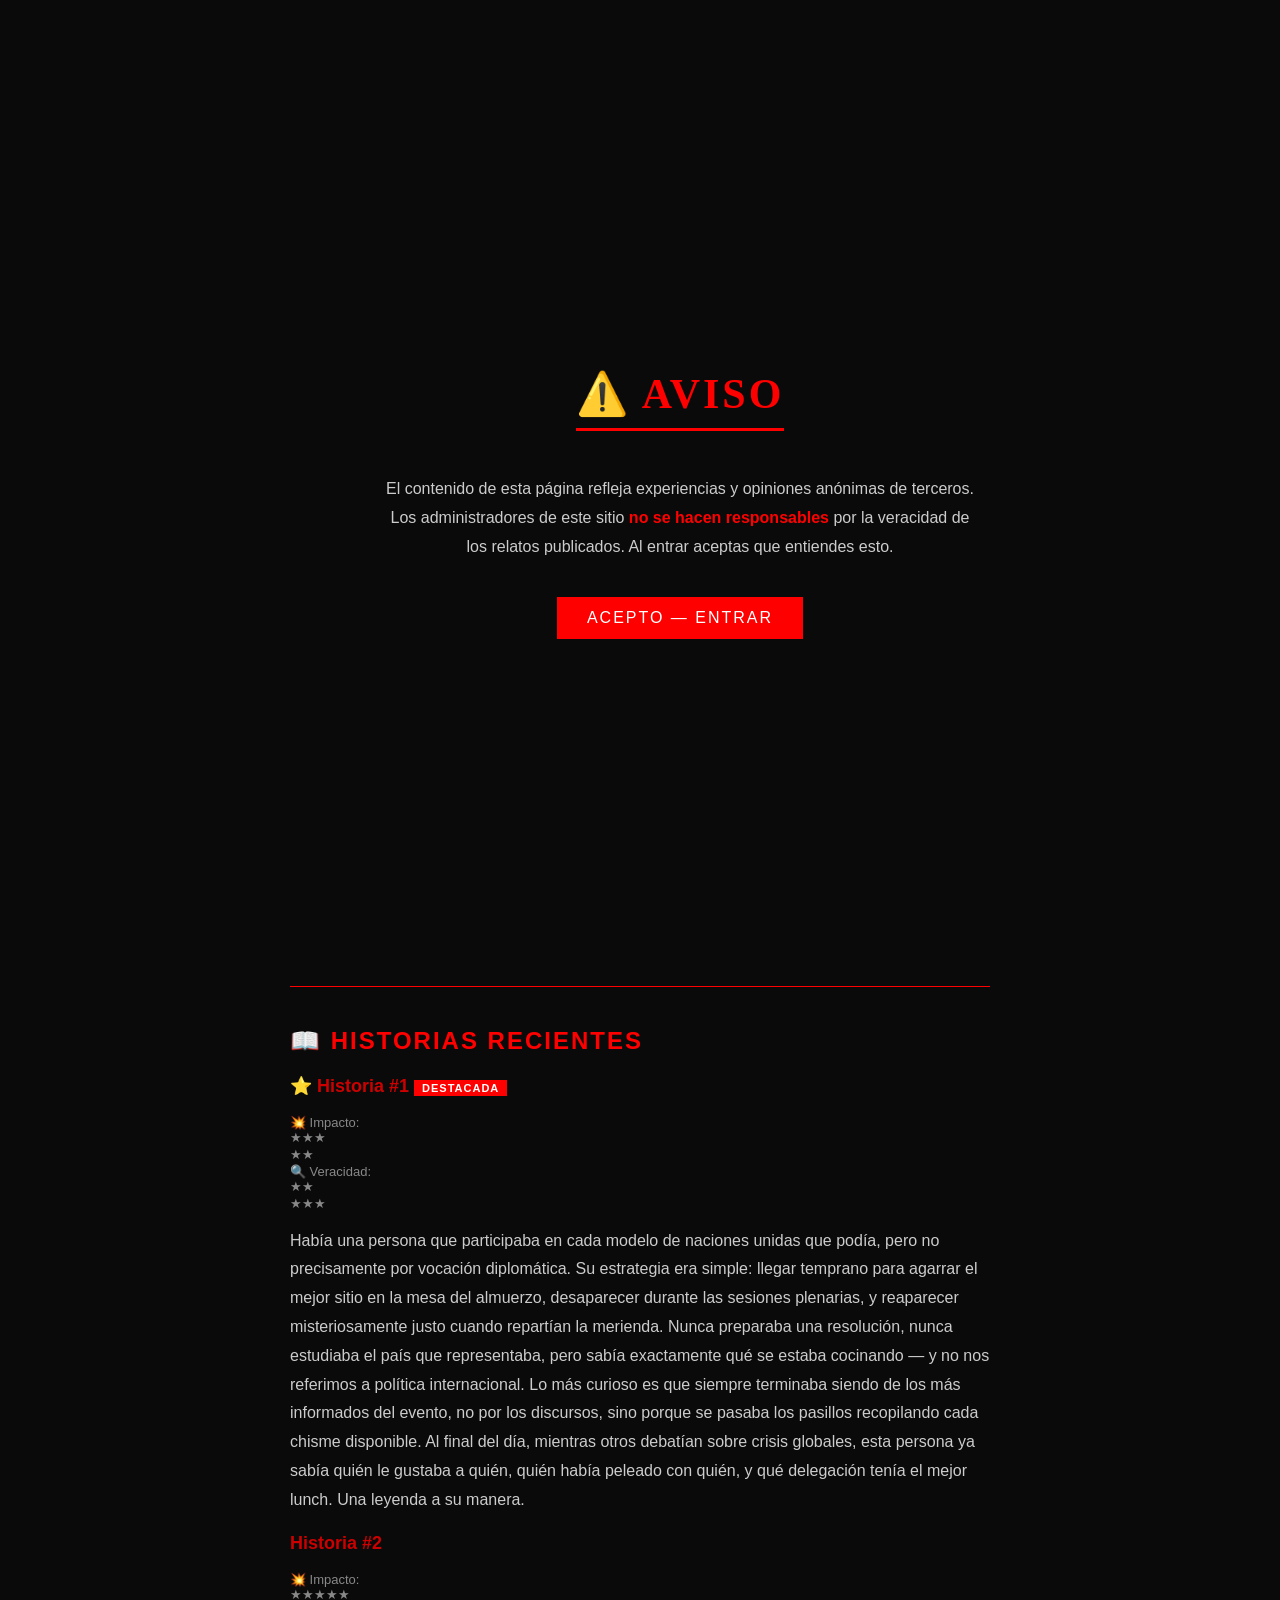
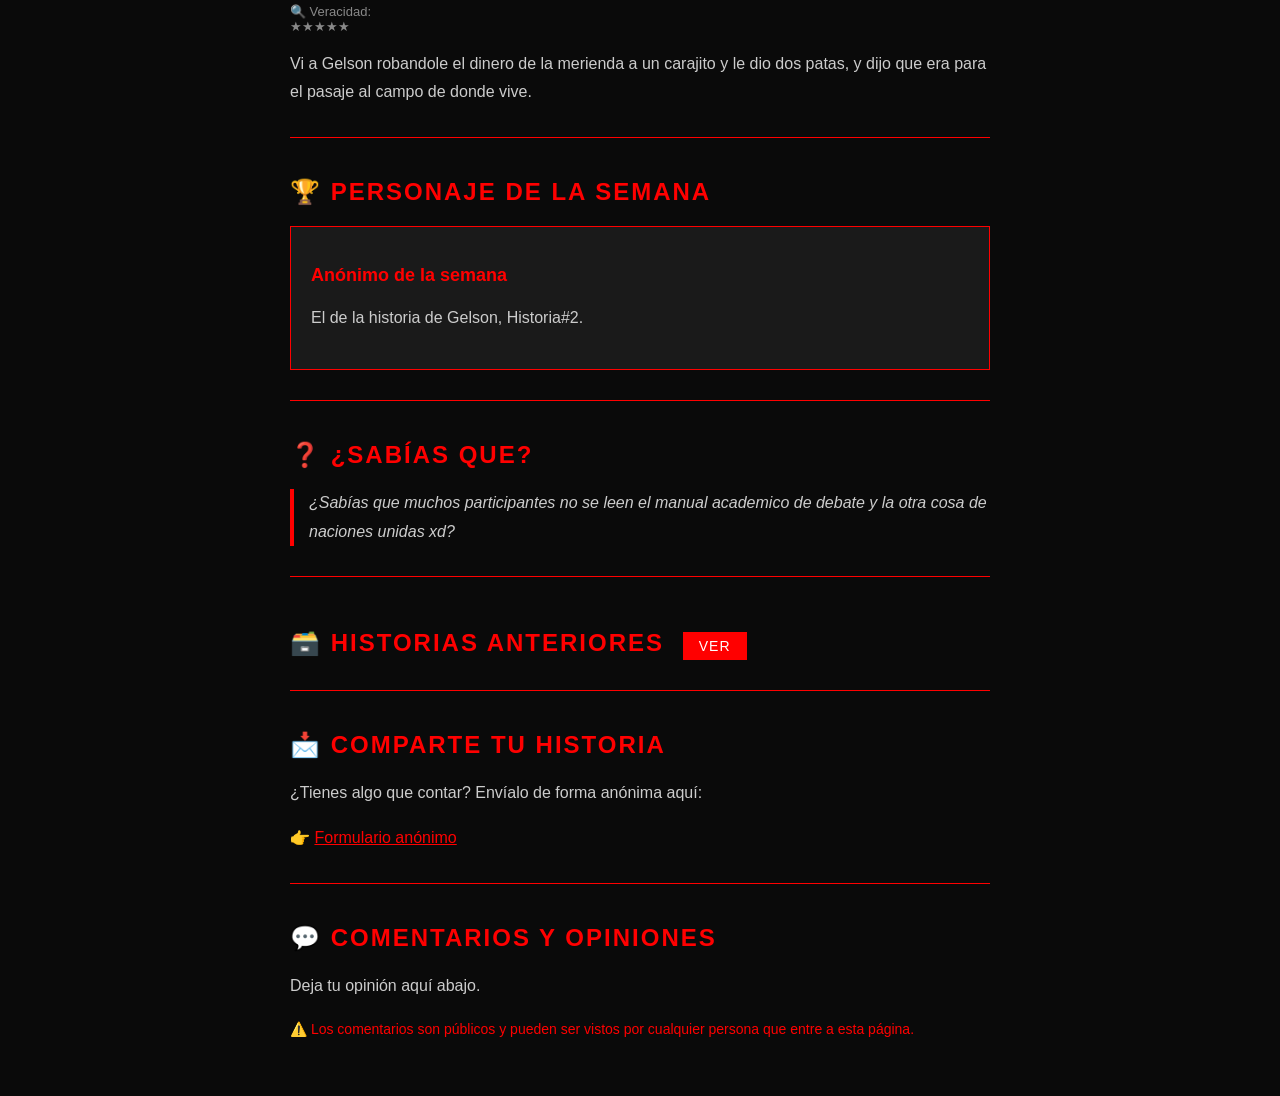
==== plerd.html @ d7a12eb3 "Update plerd.html" ====
<!DOCTYPE html>
<html lang="es">
  <head>
    <title>PLXXX - Lo que no se dice</title>
    <meta name="viewport" content="width=device-width, initial-scale=1.0">
    <link rel="stylesheet" href="estilos.css">
    <style>
      @keyframes fadeIn {
        from { opacity: 0; transform: translateY(-20px); }
        to { opacity: 1; transform: translateY(0); }
      }

      .animate { 
        opacity: 0;
        animation: fadeIn 1.5s ease forwards;
      }

      .estrellas {
        font-size: 13px;
        margin-top: 8px;
        margin-bottom: 4px;
      }
      .estrellas span {
        display: block;
        color: #888888;
        margin-bottom: 2px;
      }
      .llena { color: #ff0000; }
      .vacia { color: #333333; }

      @media (max-width: 600px) {
        body { padding: 20px 15px; }
        h1 { font-size: 28px; }
        h2 { font-size: 20px; }
        button { width: 100%; margin-bottom: 10px; }
        input { width: 100%; }
        textarea { width: 100%; }
      }
    </style>
  </head>
  <body>

    <img src="logo-plxxx.svg" alt="Logo PLXXX" style="width:150px; display:block; margin: 20px auto;">

    <!-- Pantalla de términos -->
    <div id="terminos" style="position:fixed; top:0; left:0; width:100%; height:100%; background:#0a0a0a; z-index:999; display:flex; flex-direction:column; align-items:center; justify-content:center; padding:40px;">
      <h1 style="color:#ff0000; font-family:Impact; letter-spacing:3px;">⚠️ AVISO</h1>
      <p style="color:#cccccc; max-width:600px; text-align:center; line-height:1.8;">
        El contenido de esta página refleja experiencias y opiniones anónimas de terceros. 
        Los administradores de este sitio <strong style="color:#ff0000;">no se hacen responsables</strong> 
        por la veracidad de los relatos publicados. Al entrar aceptas que entiendes esto.
      </p>
      <button onclick="entrar()" style="background:#ff0000; color:#ffffff; border:none; padding:12px 30px; font-size:16px; cursor:pointer; letter-spacing:2px; margin-top:20px;">
        ACEPTO — ENTRAR
      </button>
    </div>

    <!-- Banner nueva historia -->
    <div style="background:#ff0000; color:#ffffff; text-align:center; padding:10px; font-family:Impact; letter-spacing:3px; font-size:16px;">
      🔴 NUEVA HISTORIA DISPONIBLE
    </div>

    <div id="contenido-principal">
      <div class="animate" id="titulo-animado">
        <h1>PLXXX — Lo que no se dice</h1>
        <p>Un espacio donde se documentan situaciones inusuales ocurridas dentro de las actividades del PLXXX. Todos los relatos son anónimos.</p>
      </div>
    </div>

    <!-- Contador de historias -->
    <p style="color:#ff0000; font-size:14px; letter-spacing:1px;">📌 Total de historias publicadas: <strong id="contador"></strong></p>

    <!-- Botón de compartir -->
    <button onclick="compartir()" style="background:#ff0000; color:#ffffff; border:none; padding:10px 24px; font-size:14px; cursor:pointer; letter-spacing:2px; margin-bottom:10px;">
      🔗 COMPARTIR PÁGINA
    </button>

    <hr>

    <!-- Encuesta -->
    <h2>📊 Encuesta</h2>
    <p>¿Te gusta el chisme?</p>
    <button onclick="votar('si')" style="background:#ff0000; color:#ffffff; border:none; padding:10px 20px; cursor:pointer; margin-right:10px; letter-spacing:1px;">✅ SÍ</button>
    <button onclick="votar('no')" style="background:#333333; color:#ffffff; border:none; padding:10px 20px; cursor:pointer; letter-spacing:1px;">❌ NO</button>
    <p id="resultado-encuesta" style="color:#cccccc; margin-top:10px;"></p>

    <hr>

    <!-- Barra de búsqueda -->
    <h2>🔍 Buscar historias</h2>
    <input id="buscador" type="text" placeholder="Escribe una palabra..." onkeyup="buscar()" style="width:100%; padding:10px; font-size:15px; border:1px solid #ff0000; background:#1a1a1a; color:#ffffff; margin-bottom:20px;">

    <hr>

    <h2>📖 Historias recientes</h2>

    <div class="historia">
      <h3>⭐ Historia #1 <span style="background:#ff0000; color:#fff; font-size:11px; padding:2px 8px; letter-spacing:1px;">DESTACADA</span></h3>
      <div class="estrellas">
        <span>💥 Impacto: <span class="llena">★★★</span><span class="vacia">★★</span></span>
        <span>🔍 Veracidad: <span class="llena">★★</span><span class="vacia">★★★</span></span>
      </div>
      <p>Había una persona que participaba en cada modelo de naciones unidas que podía, pero no precisamente por vocación diplomática. Su estrategia era simple: llegar temprano para agarrar el mejor sitio en la mesa del almuerzo, desaparecer durante las sesiones plenarias, y reaparecer misteriosamente justo cuando repartían la merienda. Nunca preparaba una resolución, nunca estudiaba el país que representaba, pero sabía exactamente qué se estaba cocinando — y no nos referimos a política internacional. Lo más curioso es que siempre terminaba siendo de los más informados del evento, no por los discursos, sino porque se pasaba los pasillos recopilando cada chisme disponible. Al final del día, mientras otros debatían sobre crisis globales, esta persona ya sabía quién le gustaba a quién, quién había peleado con quién, y qué delegación tenía el mejor lunch. Una leyenda a su manera.</p>
    </div>

    <div class="historia">
      <h3>Historia #2</h3>
      <div class="estrellas">
        <span>💥 Impacto: <span class="llena">★★★★★</span></span>
        <span>🔍 Veracidad: <span class="llena">★★★★★</span></span>
      </div>
      <p>Vi a Gelson robandole el dinero de la merienda a un carajito y le dio dos patas, y dijo que era para el pasaje al campo de donde vive.</p>
    </div>

    <hr>

    <!-- Personaje de la semana -->
    <h2>🏆 Personaje de la semana</h2>
    <div style="border:1px solid #ff0000; padding:20px; background:#1a1a1a;">
      <h3 style="color:#ff0000;">Anónimo de la semana</h3>
      <p>El de la historia de Gelson, Historia#2.</p>
    </div>

    <hr>

    <!-- ¿Sabías que? -->
    <h2>❓ ¿Sabías que?</h2>
    <div style="border-left:4px solid #ff0000; padding-left:15px; margin-bottom:15px;">
      <p id="sabiasque" style="color:#cccccc; font-style:italic;"></p>
    </div>

    <hr>

    <h2>🗃️ Historias anteriores
      <button onclick="toggleHistorias()" style="background:#ff0000; color:#ffffff; border:none; padding:6px 16px; font-size:14px; cursor:pointer; letter-spacing:1px; margin-left:10px;">
        VER
      </button>
    </h2>

    <div id="historiasViejas" style="display:none;">
      <div class="historia">
        <h3>Historia #A1</h3>
        <p>Manden para que aparezcan aqui las viejas...</p>
      </div>
    </div>

    <hr>

    <h2>📩 Comparte tu historia</h2>
    <p>¿Tienes algo que contar? Envíalo de forma anónima aquí:</p>
    <p>👉 <a href="https://docs.google.com/forms/d/e/1FAIpQLScJXa2MnkqdpDf5YPSnR5CqCqTky10bjcARLaUrjzVdtqr2GA/viewform?usp=publish-editor" target="_blank" style="color:#ff0000;">Formulario anónimo</a></p>

    <hr>

    <h2>💬 Comentarios y Opiniones</h2>
    <p>Deja tu opinión aquí abajo.</p>
    <p style="color:#ff0000; font-size:14px;">⚠️ Los comentarios son públicos y pueden ser vistos por cualquier persona que entre a esta página.</p>

    <div id="disqus_thread"></div>
    <script>
        (function() {
        var d = document, s = d.createElement('script');
        s.src = 'https://plxxx-lo-que-no-se-dice.disqus.com/embed.js';
        s.setAttribute('data-timestamp', +new Date());
        (d.head || d.body).appendChild(s);
        })();
    </script>
    <noscript>Please enable JavaScript to view the <a href="https://disqus.com/?ref_noscript">comments powered by Disqus.</a></noscript>

    <script>
      const historias = document.querySelectorAll('.historia');
      document.getElementById('contador').textContent = historias.length;

      function entrar() {
        document.getElementById('terminos').style.display = 'none';
        // Reinicia la animación justo al aceptar
        const el = document.getElementById('titulo-animado');
        el.style.animation = 'none';
        el.offsetHeight; // fuerza el reinicio
        el.style.animation = 'fadeIn 1.5s ease forwards';
      }

      function toggleHistorias() {
        const div = document.getElementById('historiasViejas');
        const btn = event.target;
        if (div.style.display === 'none') {
          div.style.display = 'block';
          btn.textContent = 'OCULTAR';
        } else {
          div.style.display = 'none';
          btn.textContent = 'VER';
        }
      }

      function buscar() {
        const texto = document.getElementById('buscador').value.toLowerCase();
        const historias = document.querySelectorAll('.historia');
        historias.forEach(h => {
          if (h.textContent.toLowerCase().includes(texto)) {
            h.style.display = 'block';
          } else {
            h.style.display = 'none';
          }
        });
      }

      function compartir() {
        navigator.clipboard.writeText(window.location.href);
        alert('¡Link copiado! Compártelo con quien quieras 🔥');
      }

      let votos = { si: 0, no: 0 };
      function votar(opcion) {
        votos[opcion]++;
        const total = votos.si + votos.no;
        const psi = Math.round((votos.si / total) * 100);
        const pno = Math.round((votos.no / total) * 100);
        document.getElementById('resultado-encuesta').textContent =
          `✅ Sí: ${psi}%  |  ❌ No: ${pno}%  (${total} votos)`;
      }

      const datos = [
        "¿Sabías que muchos participantes no se leen el manual academico de debate y la otra cosa de naciones unidas xd?",
        "¿Sabías que hay delegados que solo van a por las chicas?",
        "¿Sabías que casi todos los delegados usan chatgpt para el discurso?",
        "¿Sabías que el chisme viaja más rápido que cualquier resolución en el PLXXX?"
      ];
      const aleatorio = datos[Math.floor(Math.random() * datos.length)];
      document.getElementById('sabiasque').textContent = aleatorio;
    </script>

  </body>
</html>
---- estilos.css ----
body {
  background-color: #0a0a0a;
  font-family: Arial, sans-serif;
  max-width: 700px;
  margin: 0 auto;
  padding: 40px 20px;
  color: #ffffff;
}
h1 {
  font-family: Impact;
  font-size: 42px;
  color: #ff0000;
  border-bottom: 3px solid #ff0000;
  padding-bottom: 10px;
  letter-spacing: 3px;
}

h2 {
  font-size: 24px;
  color: #ff0000;
  margin-top: 40px;
  text-transform: uppercase;
  letter-spacing: 2px;
}

h3 {
  font-size: 18px;
  color: #cc0000;
}

p {
  line-height: 1.8;
  color: #cccccc;
  font-size: 16px;
}

hr {
  border: none;
  border-top: 1px solid #ff0000;
  margin: 30px 0;
}

textarea {
  width: 100%;
  padding: 10px;
  font-size: 15px;
  border: 1px solid #ff0000;
  background-color: #1a1a1a;
  color: #ffffff;
  margin-top: 10px;
}

button {
  background-color: #ff0000;
  color: #ffffff;
  border: none;
  padding: 12px 30px;
  font-size: 16px;
  cursor: pointer;
  margin-top: 15px;
  letter-spacing: 2px;
  text-transform: uppercase;
}

button:hover {
  background-color: #cc0000;
}
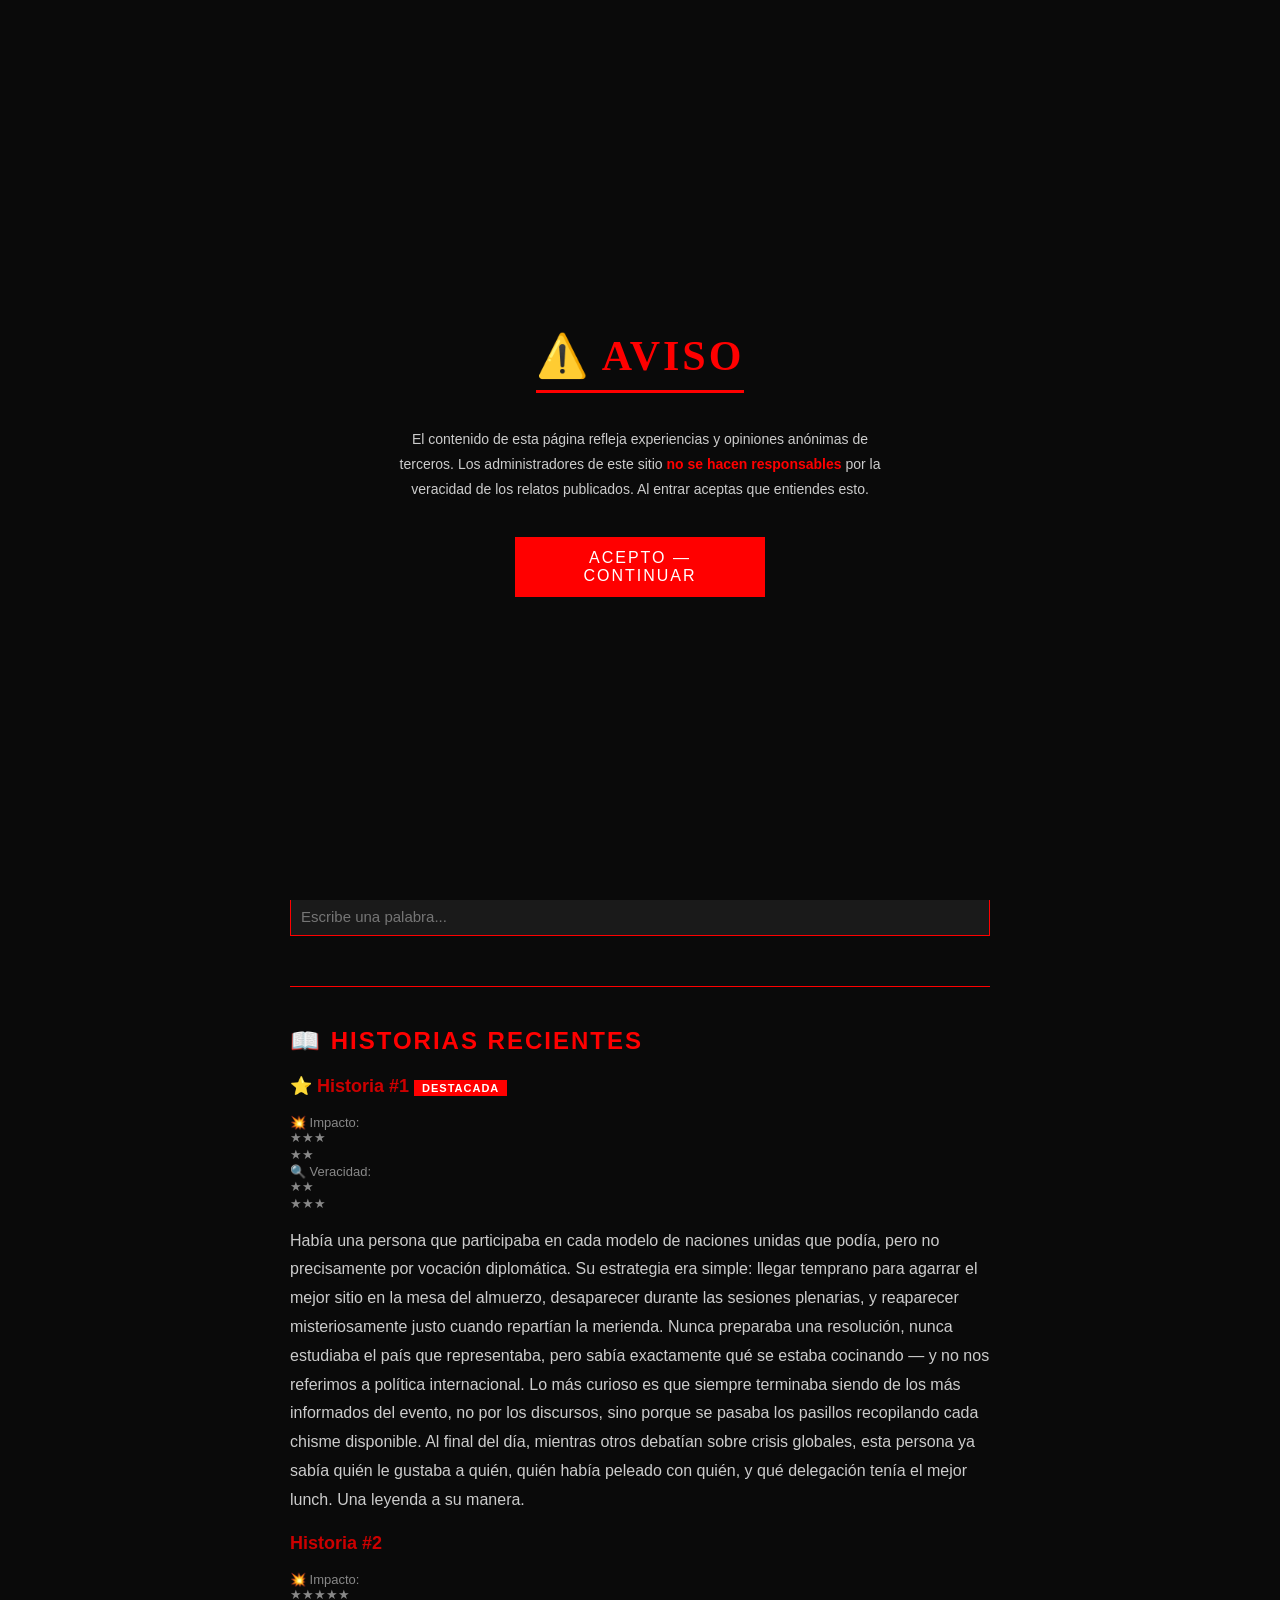
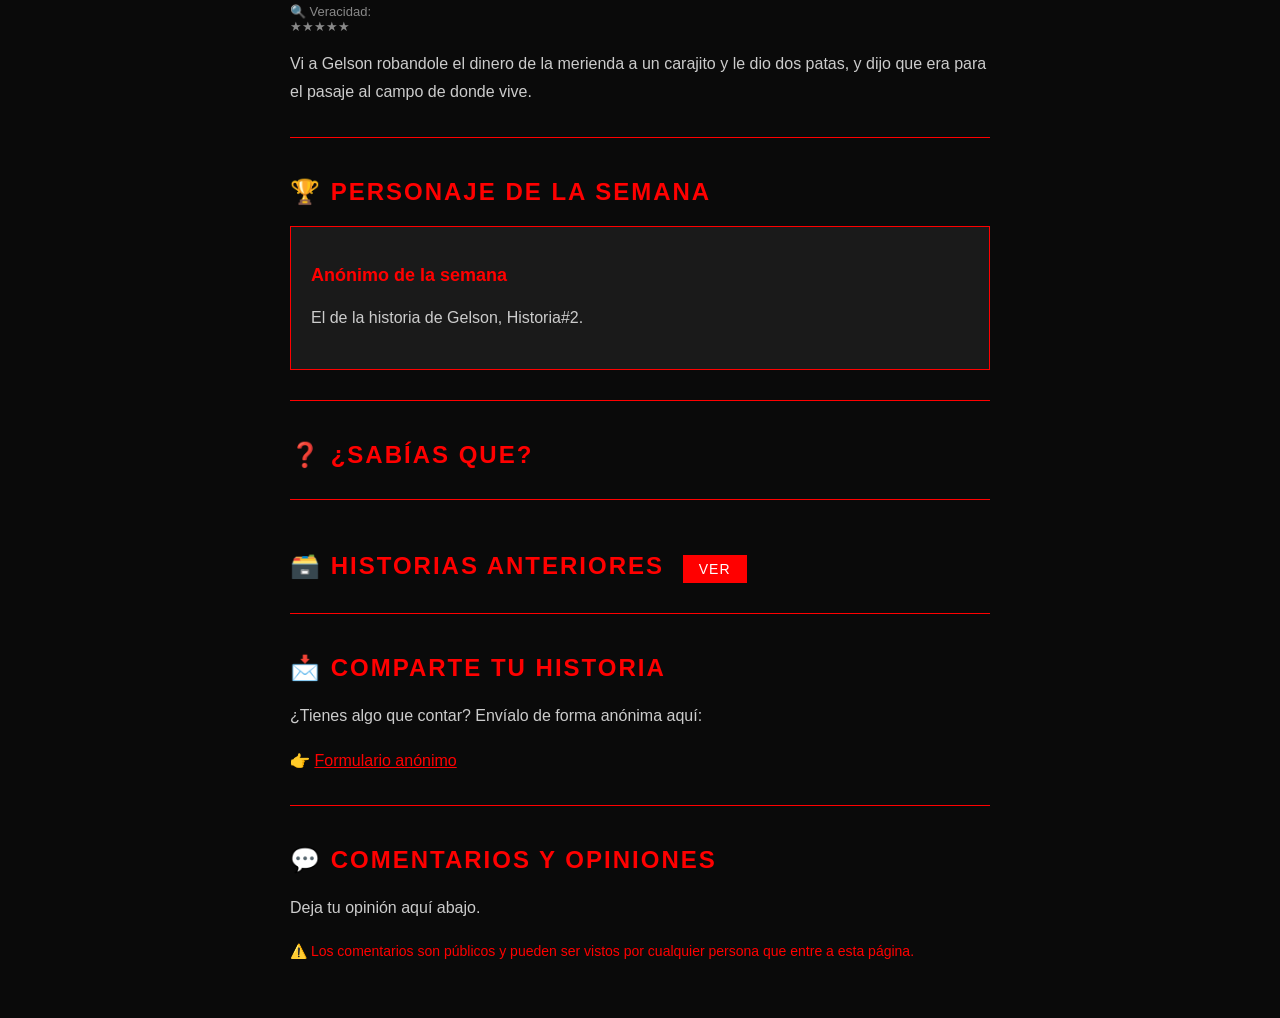
==== commit f6d117ca: "Update plerd.html" ====
--- a/plerd.html
+++ b/plerd.html
@@ -10,7 +10,7 @@
         to { opacity: 1; transform: translateY(0); }
       }
 
-      .animate { 
+      .animate {
         opacity: 0;
         animation: fadeIn 1.5s ease forwards;
       }
@@ -28,13 +28,99 @@
       .llena { color: #ff0000; }
       .vacia { color: #333333; }
 
+      /* Pantallas */
+      .pantalla {
+        position: fixed;
+        top: 0; left: 0;
+        width: 100%; height: 100%;
+        background: #0a0a0a;
+        z-index: 999;
+        display: flex;
+        flex-direction: column;
+        align-items: center;
+        justify-content: center;
+        padding: 30px 20px;
+        box-sizing: border-box;
+        overflow-y: auto;
+      }
+
+      .pantalla h1, .pantalla h2 {
+        color: #ff0000;
+        font-family: Impact;
+        letter-spacing: 3px;
+        text-align: center;
+        margin-bottom: 20px;
+      }
+
+      .pantalla p {
+        color: #cccccc;
+        max-width: 500px;
+        text-align: center;
+        line-height: 1.8;
+        font-family: Arial;
+        font-size: 14px;
+        margin-bottom: 20px;
+      }
+
+      .pantalla input {
+        background: #1a1a1a;
+        border: 1px solid #ff0000;
+        color: #ffffff;
+        padding: 12px 20px;
+        font-size: 18px;
+        text-align: center;
+        letter-spacing: 4px;
+        font-family: Impact;
+        width: 100%;
+        max-width: 250px;
+        margin-bottom: 15px;
+        box-sizing: border-box;
+      }
+
+      .pantalla button {
+        background: #ff0000;
+        color: #ffffff;
+        border: none;
+        padding: 12px 30px;
+        font-size: 16px;
+        cursor: pointer;
+        letter-spacing: 2px;
+        width: 100%;
+        max-width: 250px;
+      }
+
+      /* Celular */
       @media (max-width: 600px) {
-        body { padding: 20px 15px; }
-        h1 { font-size: 28px; }
-        h2 { font-size: 20px; }
-        button { width: 100%; margin-bottom: 10px; }
-        input { width: 100%; }
-        textarea { width: 100%; }
+        body {
+          padding: 15px 12px !important;
+          word-wrap: break-word;
+          overflow-x: hidden;
+        }
+        h1 { font-size: 24px !important; }
+        h2 { font-size: 18px !important; }
+        h3 { font-size: 16px !important; }
+        p { font-size: 14px !important; }
+        button {
+          width: 100% !important;
+          margin-bottom: 10px !important;
+          box-sizing: border-box;
+        }
+        input, textarea {
+          width: 100% !important;
+          box-sizing: border-box;
+        }
+        img {
+          width: 100px !important;
+        }
+        .historia {
+          padding: 10px 0;
+        }
+        .pantalla {
+          padding: 20px 15px;
+        }
+        .pantalla h1 {
+          font-size: 22px !important;
+        }
       }
     </style>
   </head>
@@ -42,35 +128,37 @@
 
     <img src="logo-plxxx.svg" alt="Logo PLXXX" style="width:150px; display:block; margin: 20px auto;">
 
-    <!-- Pantalla de términos -->
-    <div id="terminos" style="position:fixed; top:0; left:0; width:100%; height:100%; background:#0a0a0a; z-index:999; display:flex; flex-direction:column; align-items:center; justify-content:center; padding:40px;">
-      <h1 style="color:#ff0000; font-family:Impact; letter-spacing:3px;">⚠️ AVISO</h1>
-      <p style="color:#cccccc; max-width:600px; text-align:center; line-height:1.8;">
-        El contenido de esta página refleja experiencias y opiniones anónimas de terceros. 
-        Los administradores de este sitio <strong style="color:#ff0000;">no se hacen responsables</strong> 
-        por la veracidad de los relatos publicados. Al entrar aceptas que entiendes esto.
-      </p>
-      <button onclick="entrar()" style="background:#ff0000; color:#ffffff; border:none; padding:12px 30px; font-size:16px; cursor:pointer; letter-spacing:2px; margin-top:20px;">
-        ACEPTO — ENTRAR
-      </button>
-    </div>
-
-    <!-- Banner nueva historia -->
-    <div style="background:#ff0000; color:#ffffff; text-align:center; padding:10px; font-family:Impact; letter-spacing:3px; font-size:16px;">
+    <!-- Pantalla 1 — Términos -->
+    <div class="pantalla" id="terminos">
+      <h1>⚠️ AVISO</h1>
+      <p>El contenido de esta página refleja experiencias y opiniones anónimas de terceros. Los administradores de este sitio <strong style="color:#ff0000;">no se hacen responsables</strong> por la veracidad de los relatos publicados. Al entrar aceptas que entiendes esto.</p>
+      <button onclick="aceptarTerminos()">ACEPTO — CONTINUAR</button>
+    </div>
+
+    <!-- Pantalla 2 — Contraseña -->
+    <div class="pantalla" id="pantalla-contra" style="display:none;">
+      <h2>🔐 ACCESO RESTRINGIDO</h2>
+      <p style="color:#ff0000;">¿Cuál es el abreviativo de la Comisión Organización Mundial de la Salud?</p>
+      <input id="inputContra" type="text" placeholder="Tu respuesta..." maxlength="10">
+      <p id="error-contra" style="color:#ff0000; font-size:13px; display:none; margin-bottom:10px;">❌ Respuesta incorrecta.</p>
+      <button onclick="verificarContra()">ENTRAR</button>
+    </div>
+
+    <!-- Banner -->
+    <div style="background:#ff0000; color:#ffffff; text-align:center; padding:10px; font-family:Impact; letter-spacing:3px; font-size:16px; margin-bottom:10px;">
       🔴 NUEVA HISTORIA DISPONIBLE
     </div>
 
-    <div id="contenido-principal">
-      <div class="animate" id="titulo-animado">
-        <h1>PLXXX — Lo que no se dice</h1>
-        <p>Un espacio donde se documentan situaciones inusuales ocurridas dentro de las actividades del PLXXX. Todos los relatos son anónimos.</p>
-      </div>
-    </div>
-
-    <!-- Contador de historias -->
+    <!-- Título animado -->
+    <div id="titulo-animado" class="animate" style="opacity:0;">
+      <h1>PLXXX — Lo que no se dice</h1>
+      <p>Un espacio donde se documentan situaciones inusuales ocurridas dentro de las actividades del PLXXX. Todos los relatos son anónimos.</p>
+    </div>
+
+    <!-- Contador -->
     <p style="color:#ff0000; font-size:14px; letter-spacing:1px;">📌 Total de historias publicadas: <strong id="contador"></strong></p>
 
-    <!-- Botón de compartir -->
+    <!-- Botón compartir -->
     <button onclick="compartir()" style="background:#ff0000; color:#ffffff; border:none; padding:10px 24px; font-size:14px; cursor:pointer; letter-spacing:2px; margin-bottom:10px;">
       🔗 COMPARTIR PÁGINA
     </button>
@@ -80,15 +168,17 @@
     <!-- Encuesta -->
     <h2>📊 Encuesta</h2>
     <p>¿Te gusta el chisme?</p>
-    <button onclick="votar('si')" style="background:#ff0000; color:#ffffff; border:none; padding:10px 20px; cursor:pointer; margin-right:10px; letter-spacing:1px;">✅ SÍ</button>
-    <button onclick="votar('no')" style="background:#333333; color:#ffffff; border:none; padding:10px 20px; cursor:pointer; letter-spacing:1px;">❌ NO</button>
+    <div style="display:flex; gap:10px; flex-wrap:wrap;">
+      <button onclick="votar('si')" style="background:#ff0000; color:#ffffff; border:none; padding:10px 20px; cursor:pointer; letter-spacing:1px; flex:1;">✅ SÍ</button>
+      <button onclick="votar('no')" style="background:#333333; color:#ffffff; border:none; padding:10px 20px; cursor:pointer; letter-spacing:1px; flex:1;">❌ NO</button>
+    </div>
     <p id="resultado-encuesta" style="color:#cccccc; margin-top:10px;"></p>
 
     <hr>
 
-    <!-- Barra de búsqueda -->
+    <!-- Buscador -->
     <h2>🔍 Buscar historias</h2>
-    <input id="buscador" type="text" placeholder="Escribe una palabra..." onkeyup="buscar()" style="width:100%; padding:10px; font-size:15px; border:1px solid #ff0000; background:#1a1a1a; color:#ffffff; margin-bottom:20px;">
+    <input id="buscador" type="text" placeholder="Escribe una palabra..." onkeyup="buscar()" style="width:100%; padding:10px; font-size:15px; border:1px solid #ff0000; background:#1a1a1a; color:#ffffff; margin-bottom:20px; box-sizing:border-box;">
 
     <hr>
 
@@ -116,7 +206,7 @@
 
     <!-- Personaje de la semana -->
     <h2>🏆 Personaje de la semana</h2>
-    <div style="border:1px solid #ff0000; padding:20px; background:#1a1a1a;">
+    <div style="border:1px solid #ff0000; padding:20px; background:#1a1a1a; box-sizing:border-box;">
       <h3 style="color:#ff0000;">Anónimo de la semana</h3>
       <p>El de la historia de Gelson, Historia#2.</p>
     </div>
@@ -163,71 +253,3 @@
         s.src = 'https://plxxx-lo-que-no-se-dice.disqus.com/embed.js';
         s.setAttribute('data-timestamp', +new Date());
         (d.head || d.body).appendChild(s);
-        })();
-    </script>
-    <noscript>Please enable JavaScript to view the <a href="https://disqus.com/?ref_noscript">comments powered by Disqus.</a></noscript>
-
-    <script>
-      const historias = document.querySelectorAll('.historia');
-      document.getElementById('contador').textContent = historias.length;
-
-      function entrar() {
-        document.getElementById('terminos').style.display = 'none';
-        // Reinicia la animación justo al aceptar
-        const el = document.getElementById('titulo-animado');
-        el.style.animation = 'none';
-        el.offsetHeight; // fuerza el reinicio
-        el.style.animation = 'fadeIn 1.5s ease forwards';
-      }
-
-      function toggleHistorias() {
-        const div = document.getElementById('historiasViejas');
-        const btn = event.target;
-        if (div.style.display === 'none') {
-          div.style.display = 'block';
-          btn.textContent = 'OCULTAR';
-        } else {
-          div.style.display = 'none';
-          btn.textContent = 'VER';
-        }
-      }
-
-      function buscar() {
-        const texto = document.getElementById('buscador').value.toLowerCase();
-        const historias = document.querySelectorAll('.historia');
-        historias.forEach(h => {
-          if (h.textContent.toLowerCase().includes(texto)) {
-            h.style.display = 'block';
-          } else {
-            h.style.display = 'none';
-          }
-        });
-      }
-
-      function compartir() {
-        navigator.clipboard.writeText(window.location.href);
-        alert('¡Link copiado! Compártelo con quien quieras 🔥');
-      }
-
-      let votos = { si: 0, no: 0 };
-      function votar(opcion) {
-        votos[opcion]++;
-        const total = votos.si + votos.no;
-        const psi = Math.round((votos.si / total) * 100);
-        const pno = Math.round((votos.no / total) * 100);
-        document.getElementById('resultado-encuesta').textContent =
-          `✅ Sí: ${psi}%  |  ❌ No: ${pno}%  (${total} votos)`;
-      }
-
-      const datos = [
-        "¿Sabías que muchos participantes no se leen el manual academico de debate y la otra cosa de naciones unidas xd?",
-        "¿Sabías que hay delegados que solo van a por las chicas?",
-        "¿Sabías que casi todos los delegados usan chatgpt para el discurso?",
-        "¿Sabías que el chisme viaja más rápido que cualquier resolución en el PLXXX?"
-      ];
-      const aleatorio = datos[Math.floor(Math.random() * datos.length)];
-      document.getElementById('sabiasque').textContent = aleatorio;
-    </script>
-
-  </body>
-</html>
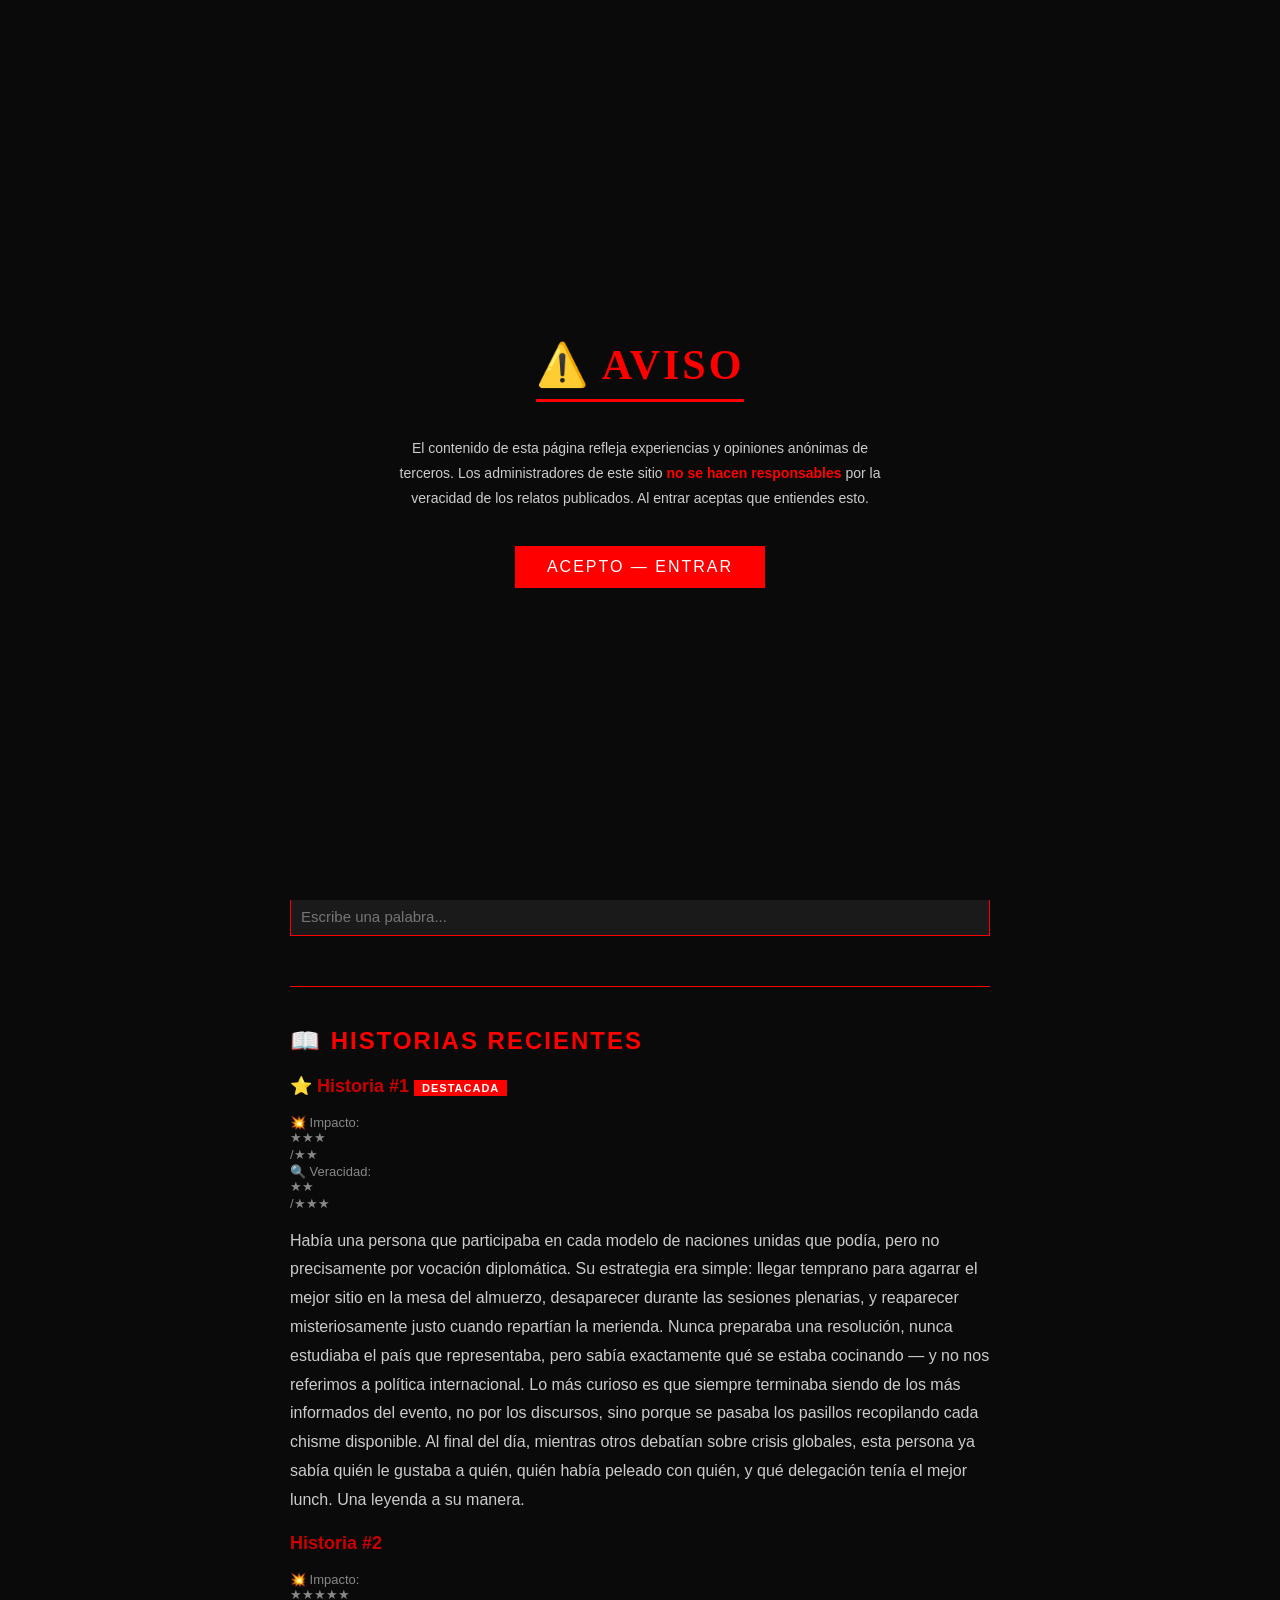
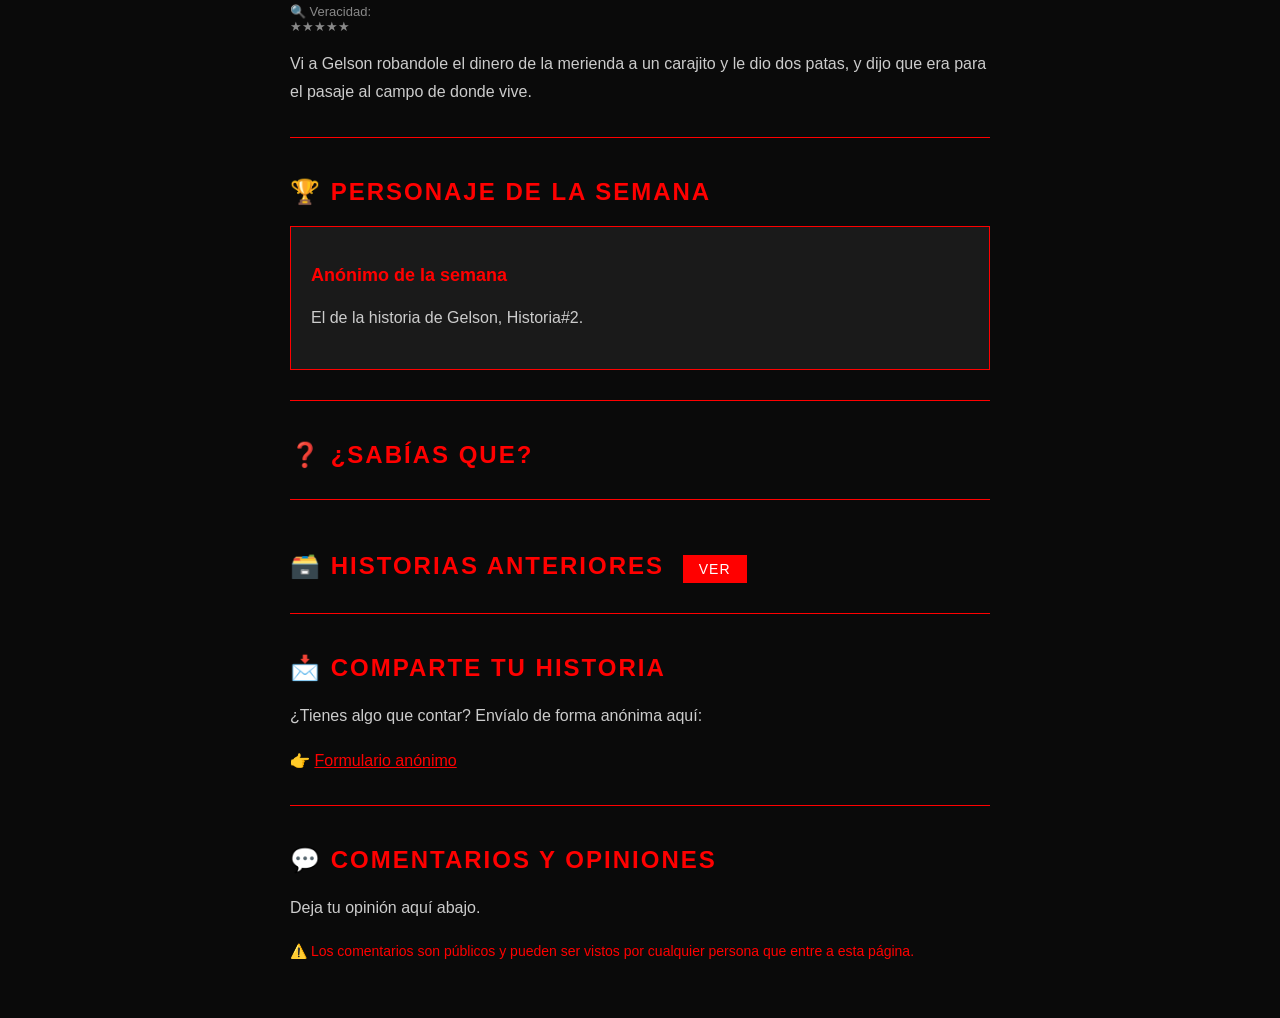
==== commit 6ac161c1: "Update plerd.html" ====
--- a/plerd.html
+++ b/plerd.html
@@ -28,7 +28,6 @@
       .llena { color: #ff0000; }
       .vacia { color: #333333; }
 
-      /* Pantallas */
       .pantalla {
         position: fixed;
         top: 0; left: 0;
@@ -62,21 +61,6 @@
         margin-bottom: 20px;
       }
 
-      .pantalla input {
-        background: #1a1a1a;
-        border: 1px solid #ff0000;
-        color: #ffffff;
-        padding: 12px 20px;
-        font-size: 18px;
-        text-align: center;
-        letter-spacing: 4px;
-        font-family: Impact;
-        width: 100%;
-        max-width: 250px;
-        margin-bottom: 15px;
-        box-sizing: border-box;
-      }
-
       .pantalla button {
         background: #ff0000;
         color: #ffffff;
@@ -89,7 +73,6 @@
         max-width: 250px;
       }
 
-      /* Celular */
       @media (max-width: 600px) {
         body {
           padding: 15px 12px !important;
@@ -109,18 +92,10 @@
           width: 100% !important;
           box-sizing: border-box;
         }
-        img {
-          width: 100px !important;
-        }
-        .historia {
-          padding: 10px 0;
-        }
-        .pantalla {
-          padding: 20px 15px;
-        }
-        .pantalla h1 {
-          font-size: 22px !important;
-        }
+        img { width: 100px !important; }
+        .historia { padding: 10px 0; }
+        .pantalla { padding: 20px 15px; }
+        .pantalla h1 { font-size: 22px !important; }
       }
     </style>
   </head>
@@ -128,20 +103,11 @@
 
     <img src="logo-plxxx.svg" alt="Logo PLXXX" style="width:150px; display:block; margin: 20px auto;">
 
-    <!-- Pantalla 1 — Términos -->
+    <!-- Pantalla — Términos (sin contraseña, solo aceptar) -->
     <div class="pantalla" id="terminos">
       <h1>⚠️ AVISO</h1>
       <p>El contenido de esta página refleja experiencias y opiniones anónimas de terceros. Los administradores de este sitio <strong style="color:#ff0000;">no se hacen responsables</strong> por la veracidad de los relatos publicados. Al entrar aceptas que entiendes esto.</p>
-      <button onclick="aceptarTerminos()">ACEPTO — CONTINUAR</button>
-    </div>
-
-    <!-- Pantalla 2 — Contraseña -->
-    <div class="pantalla" id="pantalla-contra" style="display:none;">
-      <h2>🔐 ACCESO RESTRINGIDO</h2>
-      <p style="color:#ff0000;">¿Cuál es el abreviativo de la Comisión Organización Mundial de la Salud?</p>
-      <input id="inputContra" type="text" placeholder="Tu respuesta..." maxlength="10">
-      <p id="error-contra" style="color:#ff0000; font-size:13px; display:none; margin-bottom:10px;">❌ Respuesta incorrecta.</p>
-      <button onclick="verificarContra()">ENTRAR</button>
+      <button onclick="entrar()">ACEPTO — ENTRAR</button>
     </div>
 
     <!-- Banner -->
@@ -150,7 +116,7 @@
     </div>
 
     <!-- Título animado -->
-    <div id="titulo-animado" class="animate" style="opacity:0;">
+    <div id="titulo-animado" style="opacity:0;">
       <h1>PLXXX — Lo que no se dice</h1>
       <p>Un espacio donde se documentan situaciones inusuales ocurridas dentro de las actividades del PLXXX. Todos los relatos son anónimos.</p>
     </div>
@@ -187,8 +153,8 @@
     <div class="historia">
       <h3>⭐ Historia #1 <span style="background:#ff0000; color:#fff; font-size:11px; padding:2px 8px; letter-spacing:1px;">DESTACADA</span></h3>
       <div class="estrellas">
-        <span>💥 Impacto: <span class="llena">★★★</span><span class="vacia">★★</span></span>
-        <span>🔍 Veracidad: <span class="llena">★★</span><span class="vacia">★★★</span></span>
+        <span>💥 Impacto: <span class="llena">★★★</span><span class="vacia">/★★</span></span>
+        <span>🔍 Veracidad: <span class="llena">★★</span><span class="vacia">/★★★</span></span>
       </div>
       <p>Había una persona que participaba en cada modelo de naciones unidas que podía, pero no precisamente por vocación diplomática. Su estrategia era simple: llegar temprano para agarrar el mejor sitio en la mesa del almuerzo, desaparecer durante las sesiones plenarias, y reaparecer misteriosamente justo cuando repartían la merienda. Nunca preparaba una resolución, nunca estudiaba el país que representaba, pero sabía exactamente qué se estaba cocinando — y no nos referimos a política internacional. Lo más curioso es que siempre terminaba siendo de los más informados del evento, no por los discursos, sino porque se pasaba los pasillos recopilando cada chisme disponible. Al final del día, mientras otros debatían sobre crisis globales, esta persona ya sabía quién le gustaba a quién, quién había peleado con quién, y qué delegación tenía el mejor lunch. Una leyenda a su manera.</p>
     </div>
@@ -253,3 +219,65 @@
         s.src = 'https://plxxx-lo-que-no-se-dice.disqus.com/embed.js';
         s.setAttribute('data-timestamp', +new Date());
         (d.head || d.body).appendChild(s);
+        })();
+    </script>
+    <noscript>Please enable JavaScript to view the <a href="https://disqus.com/?ref_noscript">comments powered by Disqus.</a></noscript>
+
+    <script>
+      const historias = document.querySelectorAll('.historia');
+      document.getElementById('contador').textContent = historias.length;
+
+      function entrar() {
+        document.getElementById('terminos').style.display = 'none';
+        const el = document.getElementById('titulo-animado');
+        el.style.animation = 'none';
+        el.offsetHeight;
+        el.style.animation = 'fadeIn 1.5s ease forwards';
+      }
+
+      function toggleHistorias() {
+        const div = document.getElementById('historiasViejas');
+        const btn = event.target;
+        if (div.style.display === 'none') {
+          div.style.display = 'block';
+          btn.textContent = 'OCULTAR';
+        } else {
+          div.style.display = 'none';
+          btn.textContent = 'VER';
+        }
+      }
+
+      function buscar() {
+        const texto = document.getElementById('buscador').value.toLowerCase();
+        const historias = document.querySelectorAll('.historia');
+        historias.forEach(h => {
+          if (h.textContent.toLowerCase().includes(texto)) {
+            h.style.display = 'block';
+          } else {
+            h.style.display = 'none';
+          }
+        });
+      }
+
+      function compartir() {
+        navigator.clipboard.writeText(window.location.href);
+        alert('¡Link copiado! Compártelo con quien quieras 🔥');
+      }
+
+      let votos = { si: 0, no: 0 };
+      function votar(opcion) {
+        votos[opcion]++;
+        const total = votos.si + votos.no;
+        const psi = Math.round((votos.si / total) * 100);
+        const pno = Math.round((votos.no / total) * 100);
+        document.getElementById('resultado-encuesta').textContent =
+          `✅ Sí: ${psi}%  |  ❌ No: ${pno}%  (${total} votos)`;
+      }
+
+      const datos = [
+        "¿Sabías que muchos participantes no se leen el manual academico de debate y la otra cosa de naciones unidas xd?",
+        "¿Sabías que hay delegados que solo van a por las chicas?",
+        "¿Sabías que casi todos los delegados usan chatgpt para el discurso?",
+        "¿Sabías que el chisme viaja más rápido que cualquier resolución en el PLXXX?"
+      ];
+      const aleatorio = datos[Math.floor(Math.random() * datos.length)];
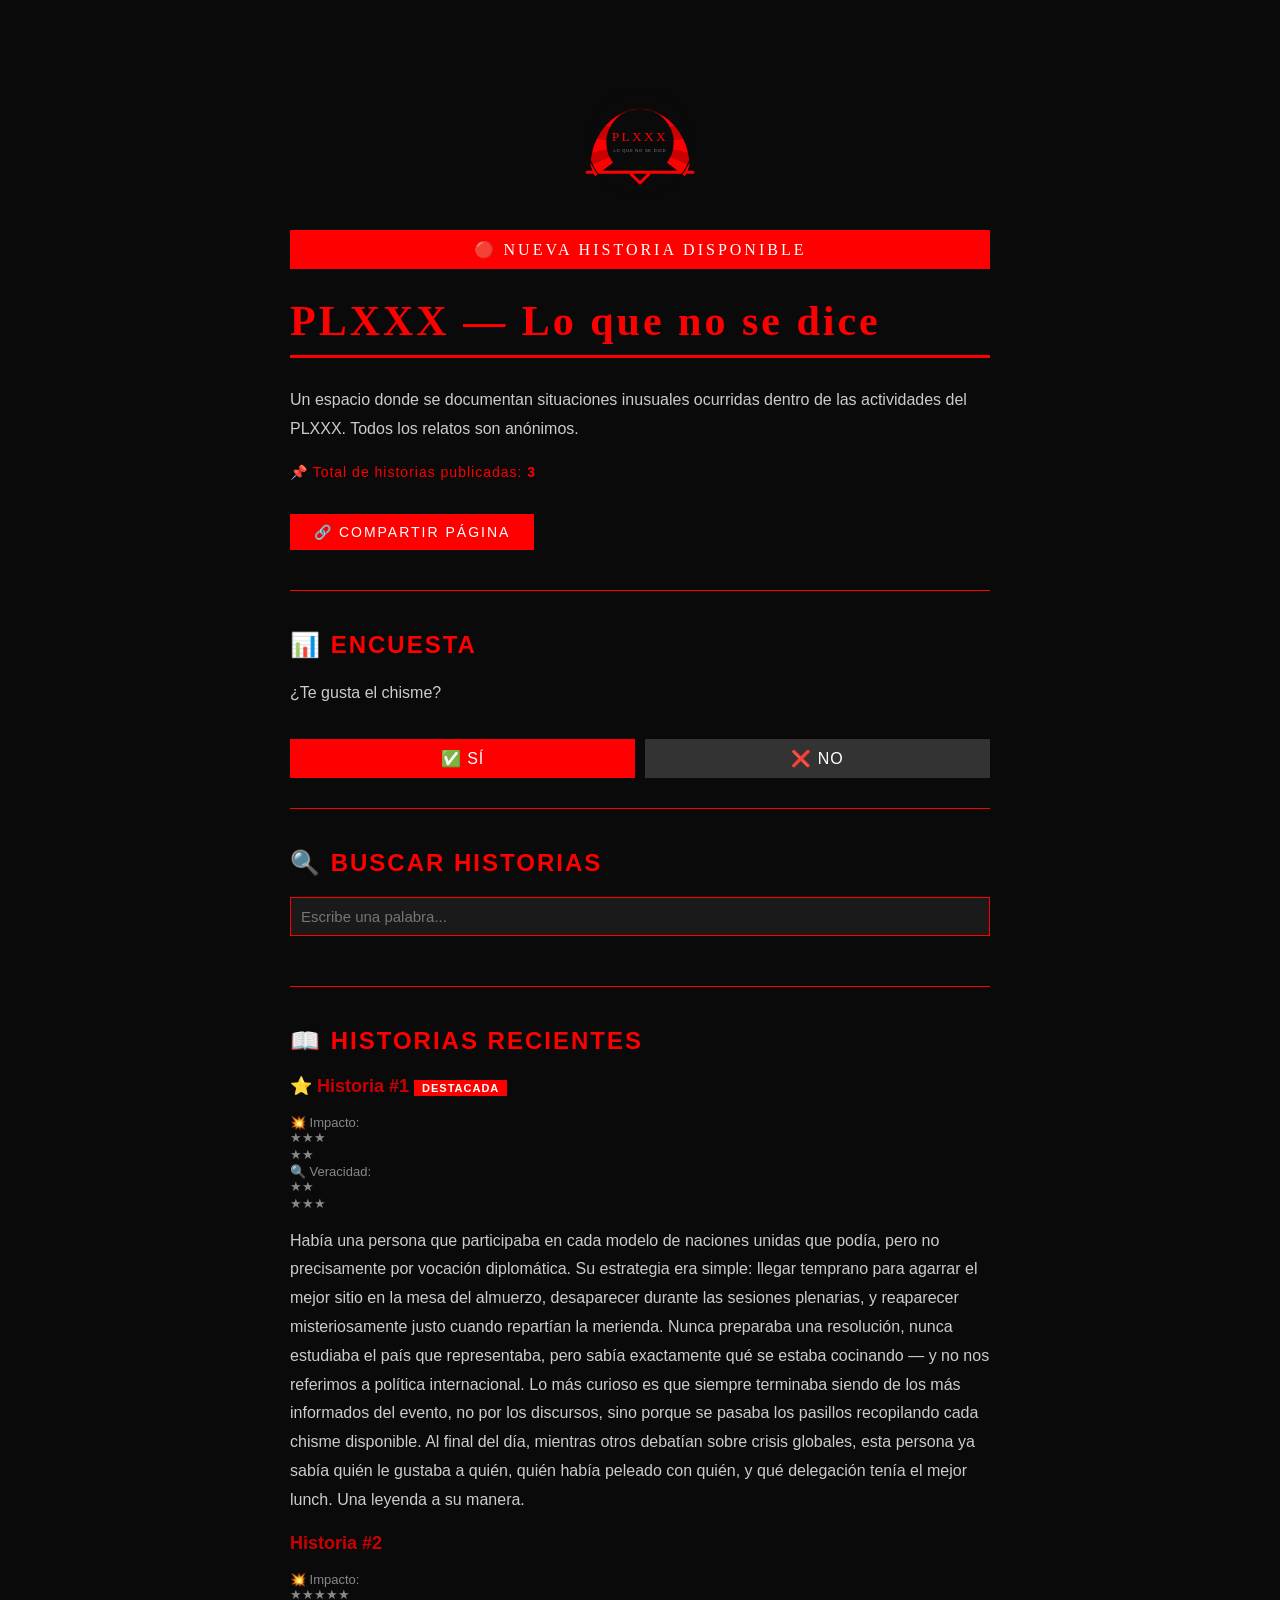
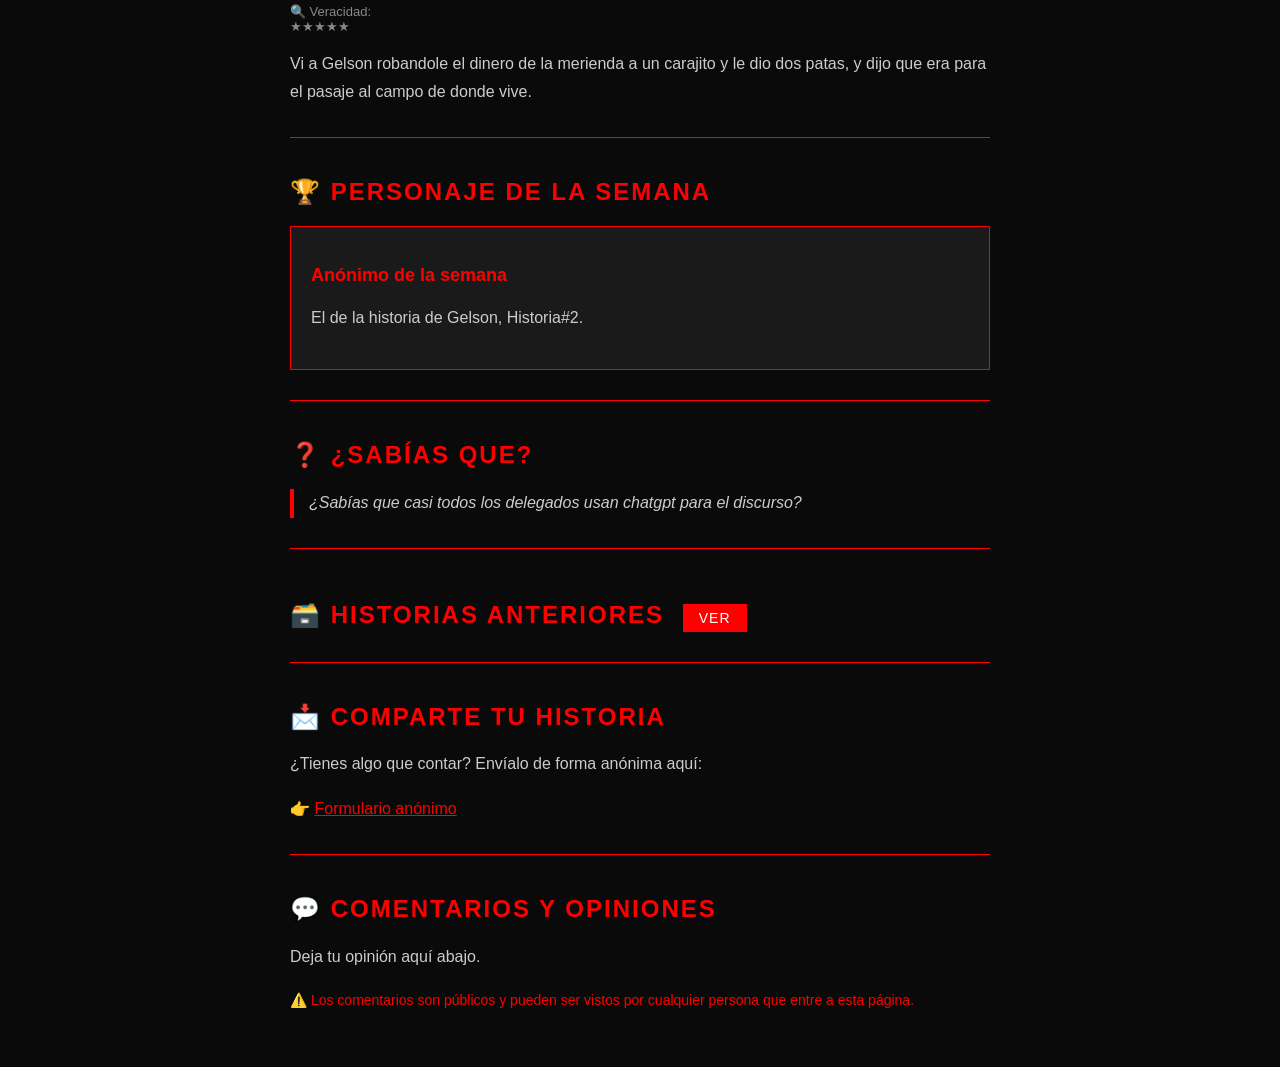
==== commit 4e89ffd2: "Remove 'pantalla' class and related elements Removed the 'pantalla' class and its associated element" ====
--- a/plerd.html
+++ b/plerd.html
@@ -11,7 +11,6 @@
       }
 
       .animate {
-        opacity: 0;
         animation: fadeIn 1.5s ease forwards;
       }
 
@@ -27,51 +26,6 @@
       }
       .llena { color: #ff0000; }
       .vacia { color: #333333; }
-
-      .pantalla {
-        position: fixed;
-        top: 0; left: 0;
-        width: 100%; height: 100%;
-        background: #0a0a0a;
-        z-index: 999;
-        display: flex;
-        flex-direction: column;
-        align-items: center;
-        justify-content: center;
-        padding: 30px 20px;
-        box-sizing: border-box;
-        overflow-y: auto;
-      }
-
-      .pantalla h1, .pantalla h2 {
-        color: #ff0000;
-        font-family: Impact;
-        letter-spacing: 3px;
-        text-align: center;
-        margin-bottom: 20px;
-      }
-
-      .pantalla p {
-        color: #cccccc;
-        max-width: 500px;
-        text-align: center;
-        line-height: 1.8;
-        font-family: Arial;
-        font-size: 14px;
-        margin-bottom: 20px;
-      }
-
-      .pantalla button {
-        background: #ff0000;
-        color: #ffffff;
-        border: none;
-        padding: 12px 30px;
-        font-size: 16px;
-        cursor: pointer;
-        letter-spacing: 2px;
-        width: 100%;
-        max-width: 250px;
-      }
 
       @media (max-width: 600px) {
         body {
@@ -94,8 +48,6 @@
         }
         img { width: 100px !important; }
         .historia { padding: 10px 0; }
-        .pantalla { padding: 20px 15px; }
-        .pantalla h1 { font-size: 22px !important; }
       }
     </style>
   </head>
@@ -103,20 +55,12 @@
 
     <img src="logo-plxxx.svg" alt="Logo PLXXX" style="width:150px; display:block; margin: 20px auto;">
 
-    <!-- Pantalla — Términos (sin contraseña, solo aceptar) -->
-    <div class="pantalla" id="terminos">
-      <h1>⚠️ AVISO</h1>
-      <p>El contenido de esta página refleja experiencias y opiniones anónimas de terceros. Los administradores de este sitio <strong style="color:#ff0000;">no se hacen responsables</strong> por la veracidad de los relatos publicados. Al entrar aceptas que entiendes esto.</p>
-      <button onclick="entrar()">ACEPTO — ENTRAR</button>
-    </div>
-
     <!-- Banner -->
     <div style="background:#ff0000; color:#ffffff; text-align:center; padding:10px; font-family:Impact; letter-spacing:3px; font-size:16px; margin-bottom:10px;">
       🔴 NUEVA HISTORIA DISPONIBLE
     </div>
 
-    <!-- Título animado -->
-    <div id="titulo-animado" style="opacity:0;">
+    <div class="animate">
       <h1>PLXXX — Lo que no se dice</h1>
       <p>Un espacio donde se documentan situaciones inusuales ocurridas dentro de las actividades del PLXXX. Todos los relatos son anónimos.</p>
     </div>
@@ -153,8 +97,8 @@
     <div class="historia">
       <h3>⭐ Historia #1 <span style="background:#ff0000; color:#fff; font-size:11px; padding:2px 8px; letter-spacing:1px;">DESTACADA</span></h3>
       <div class="estrellas">
-        <span>💥 Impacto: <span class="llena">★★★</span><span class="vacia">/★★</span></span>
-        <span>🔍 Veracidad: <span class="llena">★★</span><span class="vacia">/★★★</span></span>
+        <span>💥 Impacto: <span class="llena">★★★</span><span class="vacia">★★</span></span>
+        <span>🔍 Veracidad: <span class="llena">★★</span><span class="vacia">★★★</span></span>
       </div>
       <p>Había una persona que participaba en cada modelo de naciones unidas que podía, pero no precisamente por vocación diplomática. Su estrategia era simple: llegar temprano para agarrar el mejor sitio en la mesa del almuerzo, desaparecer durante las sesiones plenarias, y reaparecer misteriosamente justo cuando repartían la merienda. Nunca preparaba una resolución, nunca estudiaba el país que representaba, pero sabía exactamente qué se estaba cocinando — y no nos referimos a política internacional. Lo más curioso es que siempre terminaba siendo de los más informados del evento, no por los discursos, sino porque se pasaba los pasillos recopilando cada chisme disponible. Al final del día, mientras otros debatían sobre crisis globales, esta persona ya sabía quién le gustaba a quién, quién había peleado con quién, y qué delegación tenía el mejor lunch. Una leyenda a su manera.</p>
     </div>
@@ -227,14 +171,6 @@
       const historias = document.querySelectorAll('.historia');
       document.getElementById('contador').textContent = historias.length;
 
-      function entrar() {
-        document.getElementById('terminos').style.display = 'none';
-        const el = document.getElementById('titulo-animado');
-        el.style.animation = 'none';
-        el.offsetHeight;
-        el.style.animation = 'fadeIn 1.5s ease forwards';
-      }
-
       function toggleHistorias() {
         const div = document.getElementById('historiasViejas');
         const btn = event.target;
@@ -281,3 +217,8 @@
         "¿Sabías que el chisme viaja más rápido que cualquier resolución en el PLXXX?"
       ];
       const aleatorio = datos[Math.floor(Math.random() * datos.length)];
+      document.getElementById('sabiasque').textContent = aleatorio;
+    </script>
+
+  </body>
+</html>
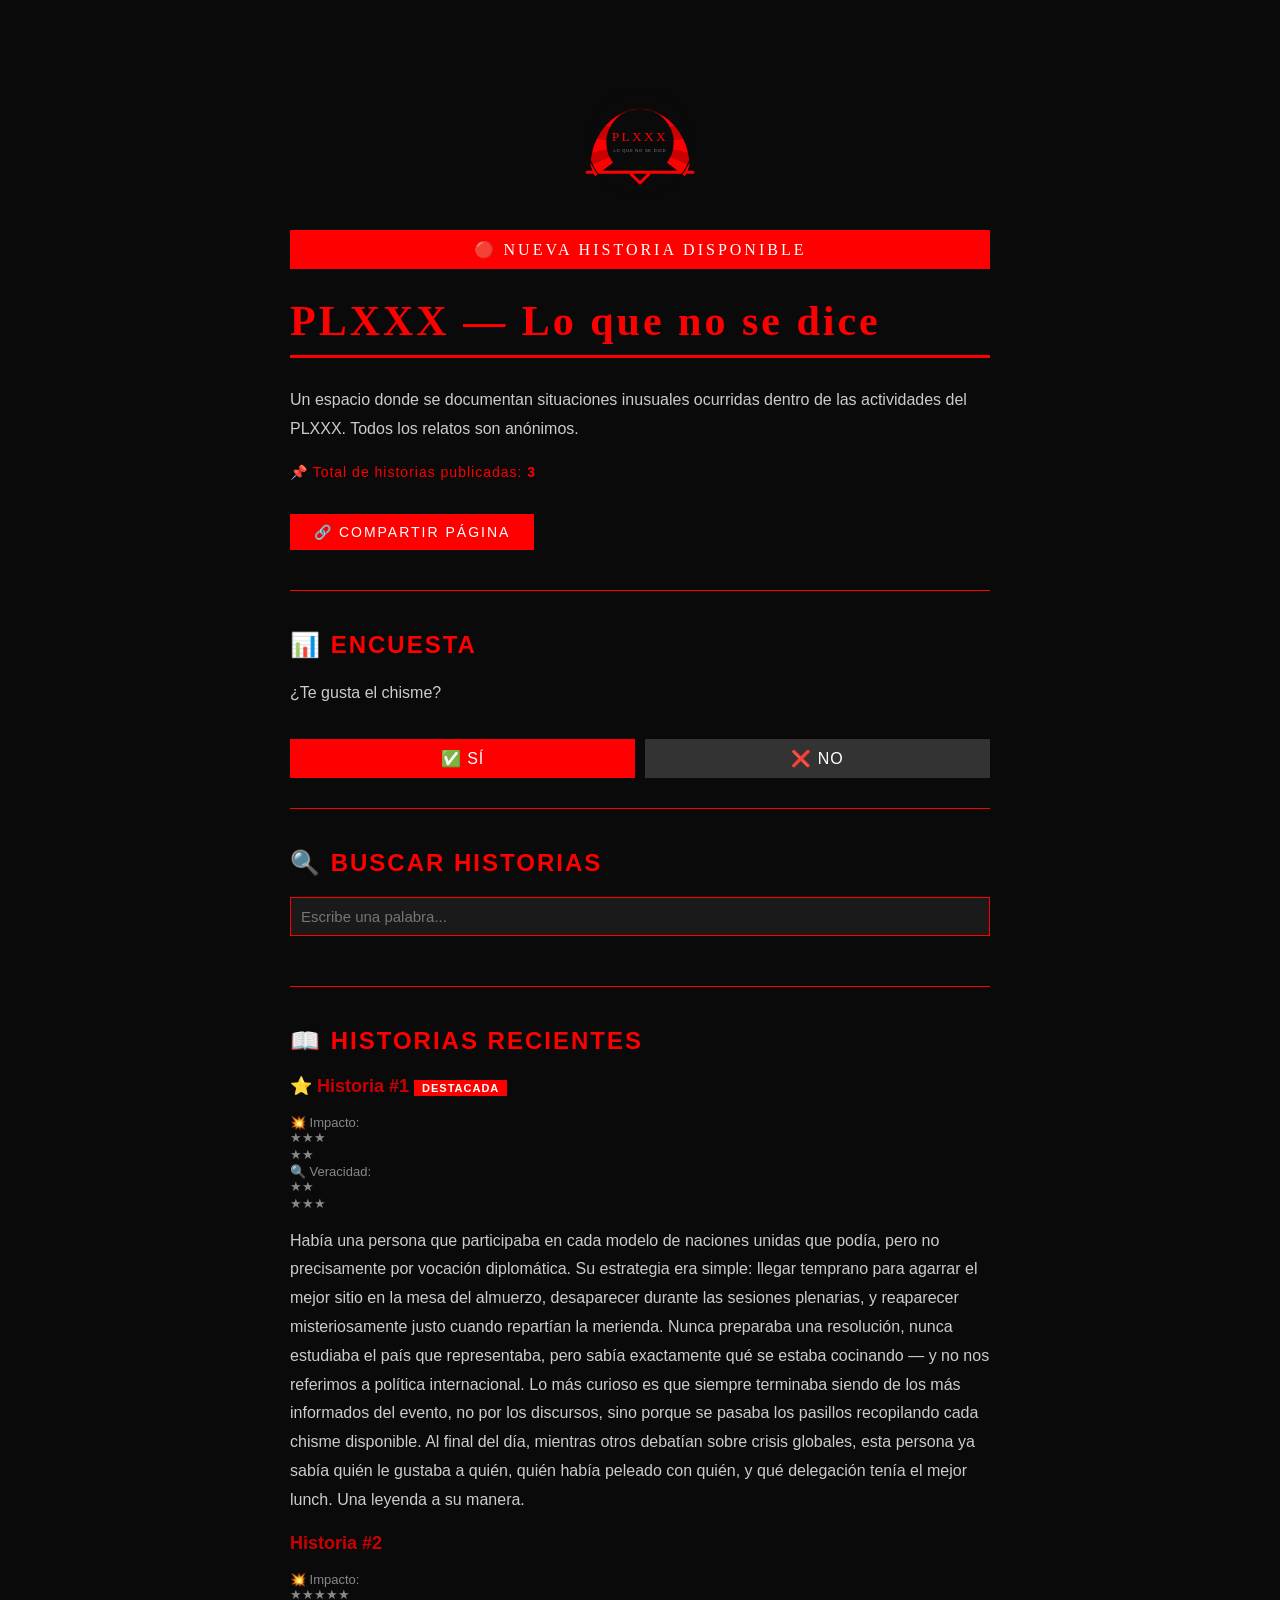
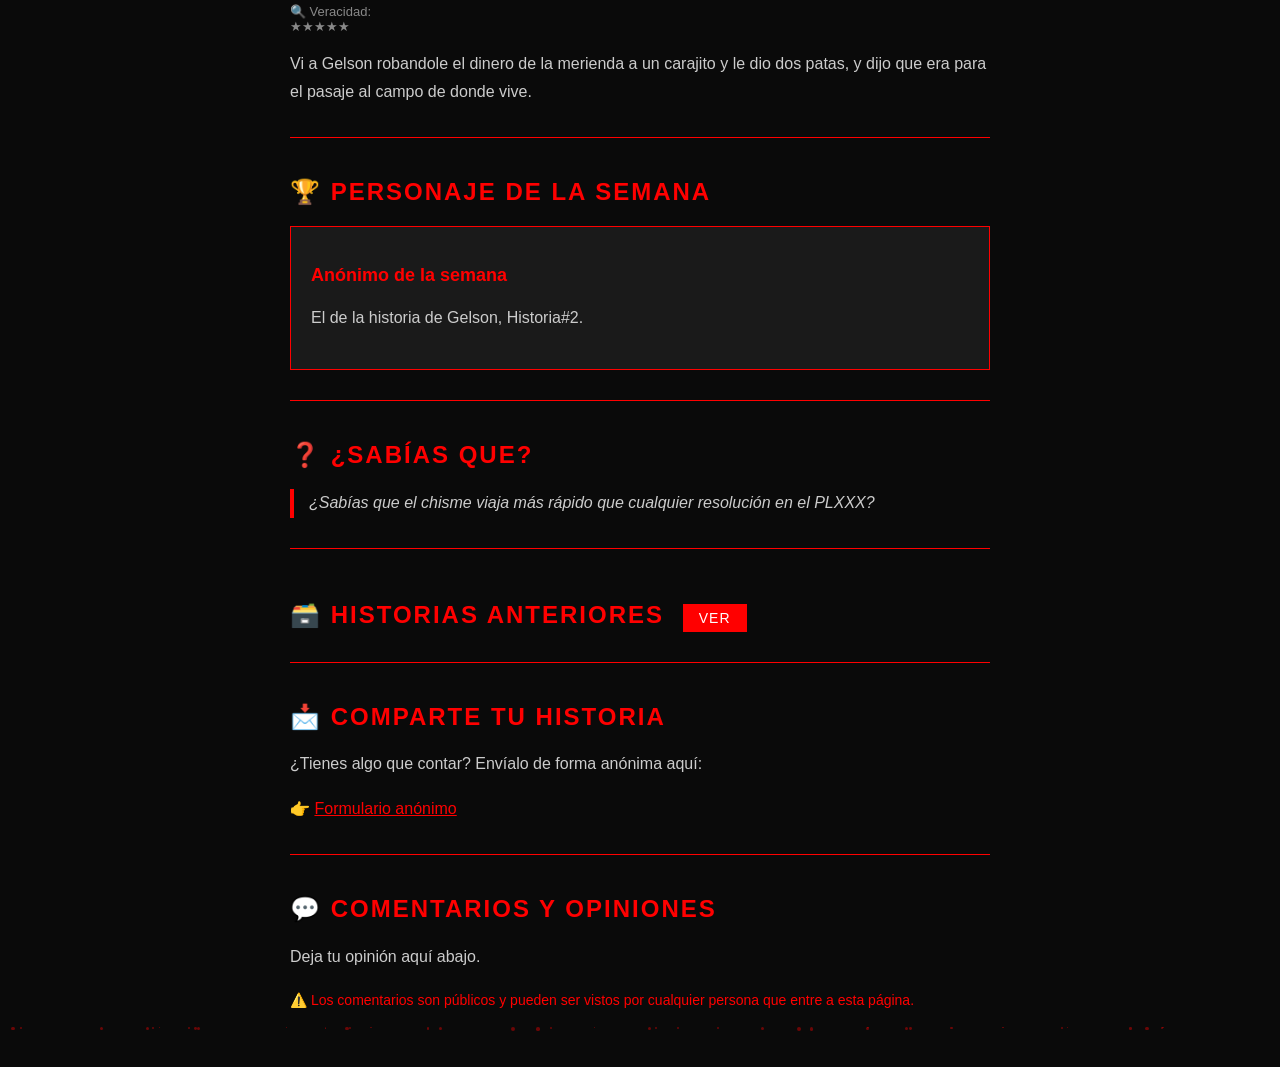
==== commit 619bf79c: "Implement background particle animation Added background particles animation and styles to plerd.htm" ====
--- a/plerd.html
+++ b/plerd.html
@@ -5,6 +5,26 @@
     <meta name="viewport" content="width=device-width, initial-scale=1.0">
     <link rel="stylesheet" href="estilos.css">
     <style>
+      .particula {
+  position: fixed;
+  background: #ff0000;
+  border-radius: 50%;
+  animation: caer linear infinite;
+  opacity: 0.4;
+  z-index: 0;
+  pointer-events: none;
+}
+
+@keyframes caer {
+  from { transform: translateY(-10px); opacity: 0.4; }
+  to { transform: translateY(110vh); opacity: 0; }
+}
+
+/* Para que el contenido quede encima de las partículas */
+body > *:not(.particula) {
+  position: relative;
+  z-index: 1;
+}
       @keyframes fadeIn {
         from { opacity: 0; transform: translateY(-20px); }
         to { opacity: 1; transform: translateY(0); }
@@ -168,6 +188,16 @@
     <noscript>Please enable JavaScript to view the <a href="https://disqus.com/?ref_noscript">comments powered by Disqus.</a></noscript>
 
     <script>
+      // Partículas de fondo
+for (let i = 0; i < 40; i++) {
+  const p = document.createElement('div');
+  p.classList.add('particula');
+  p.style.left = Math.random() * 100 + 'vw';
+  p.style.animationDuration = (Math.random() * 4 + 3) + 's';
+  p.style.animationDelay = (Math.random() * 5) + 's';
+  p.style.width = p.style.height = (Math.random() * 3 + 1) + 'px';
+  document.body.appendChild(p);
+}
       const historias = document.querySelectorAll('.historia');
       document.getElementById('contador').textContent = historias.length;
 
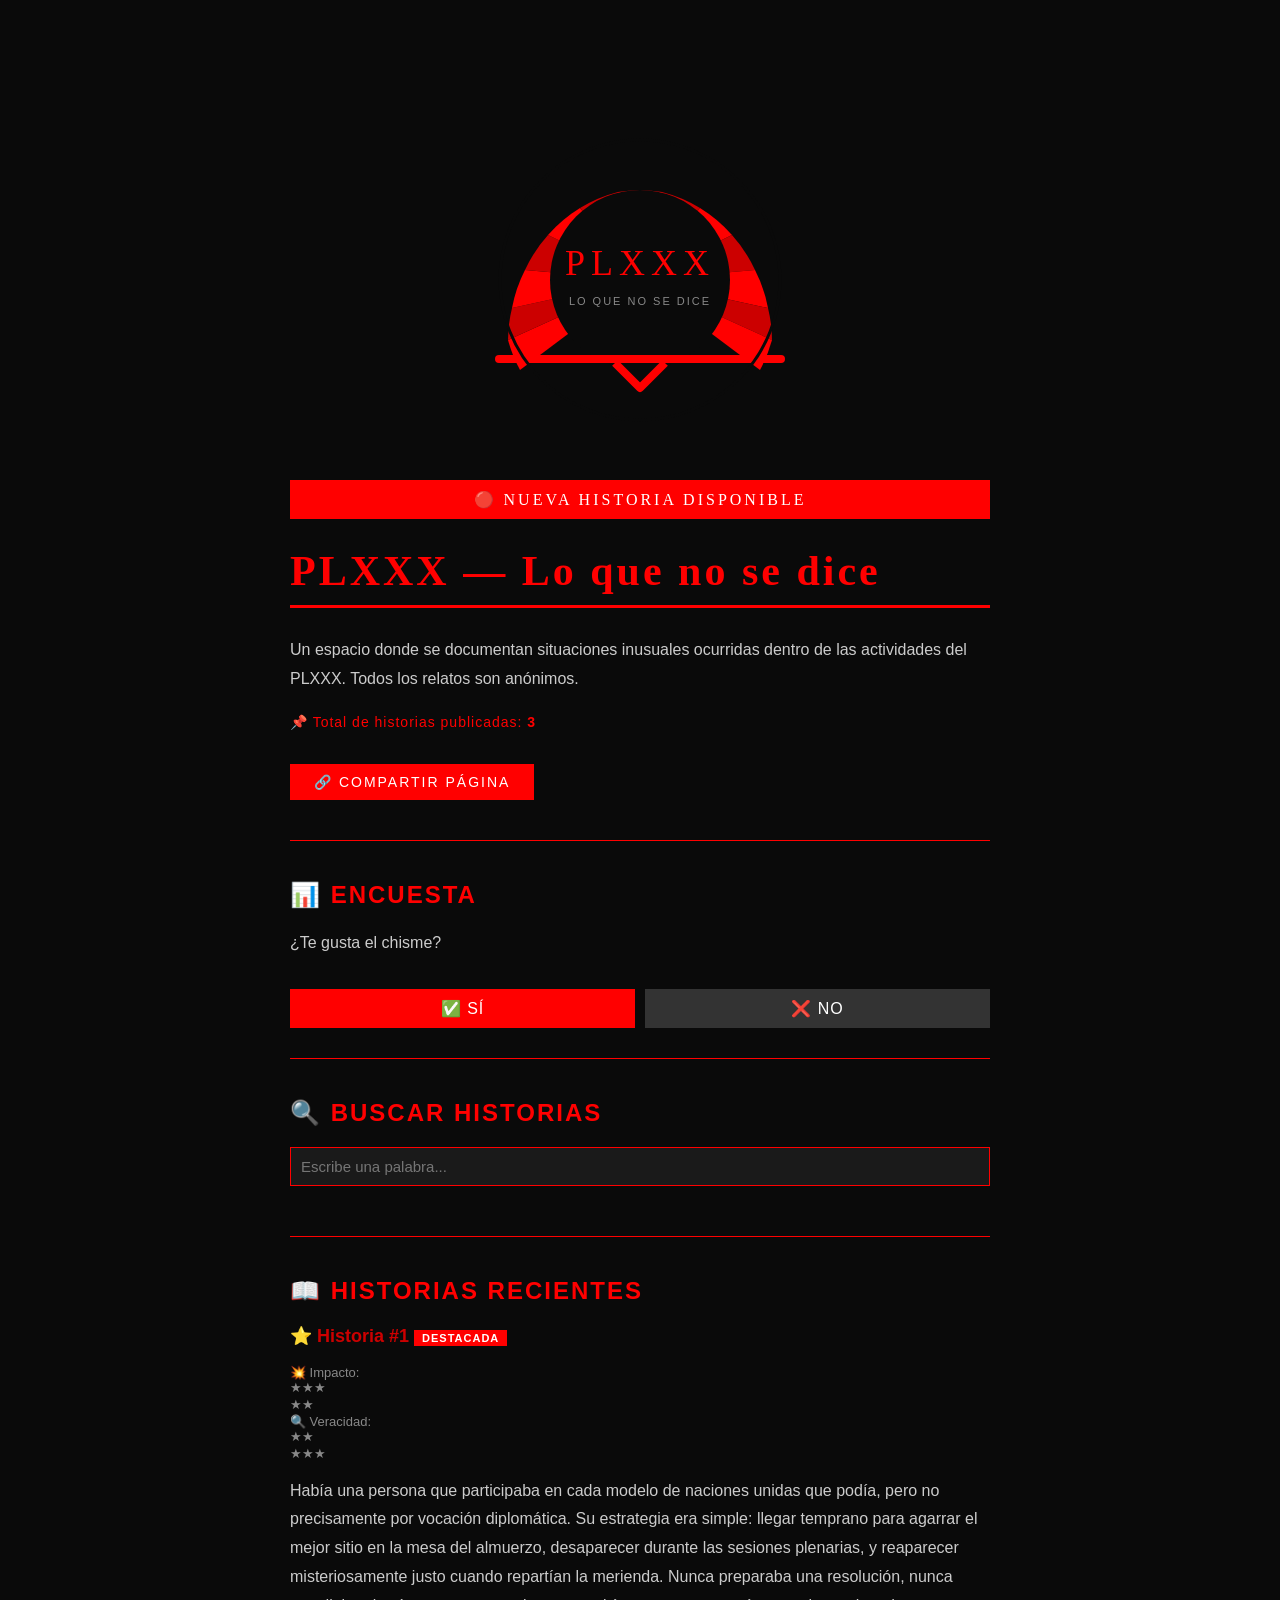
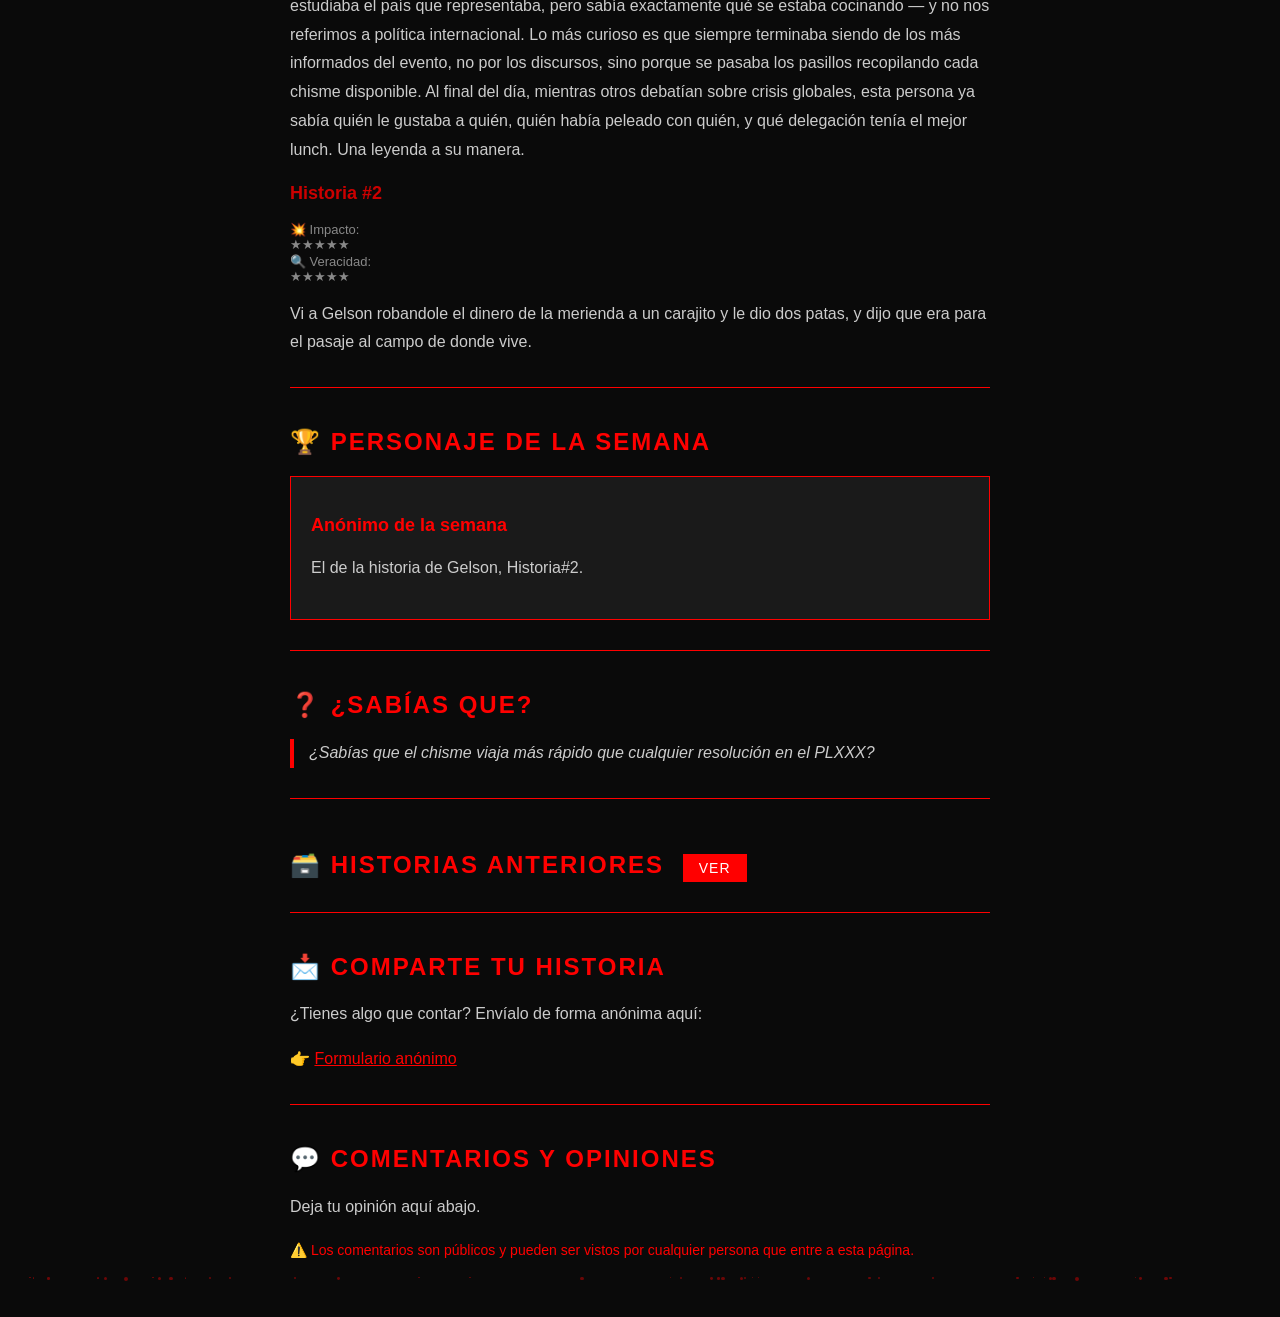
==== commit e7f47853: "Increase logo width in plerd.html" ====
--- a/plerd.html
+++ b/plerd.html
@@ -73,7 +73,7 @@
   </head>
   <body>
 
-    <img src="logo-plxxx.svg" alt="Logo PLXXX" style="width:150px; display:block; margin: 20px auto;">
+    <img src="logo-plxxx.svg" alt="Logo PLXXX" style="width:400px; display:block; margin: 20px auto;">
 
     <!-- Banner -->
     <div style="background:#ff0000; color:#ffffff; text-align:center; padding:10px; font-family:Impact; letter-spacing:3px; font-size:16px; margin-bottom:10px;">
--- a/estilos.css
+++ b/estilos.css
@@ -4,7 +4,7 @@
   max-width: 700px;
   margin: 0 auto;
   padding: 40px 20px;
-  color: #ffffff;
+  color: #333333;
 }
 h1 {
   font-family: Impact;
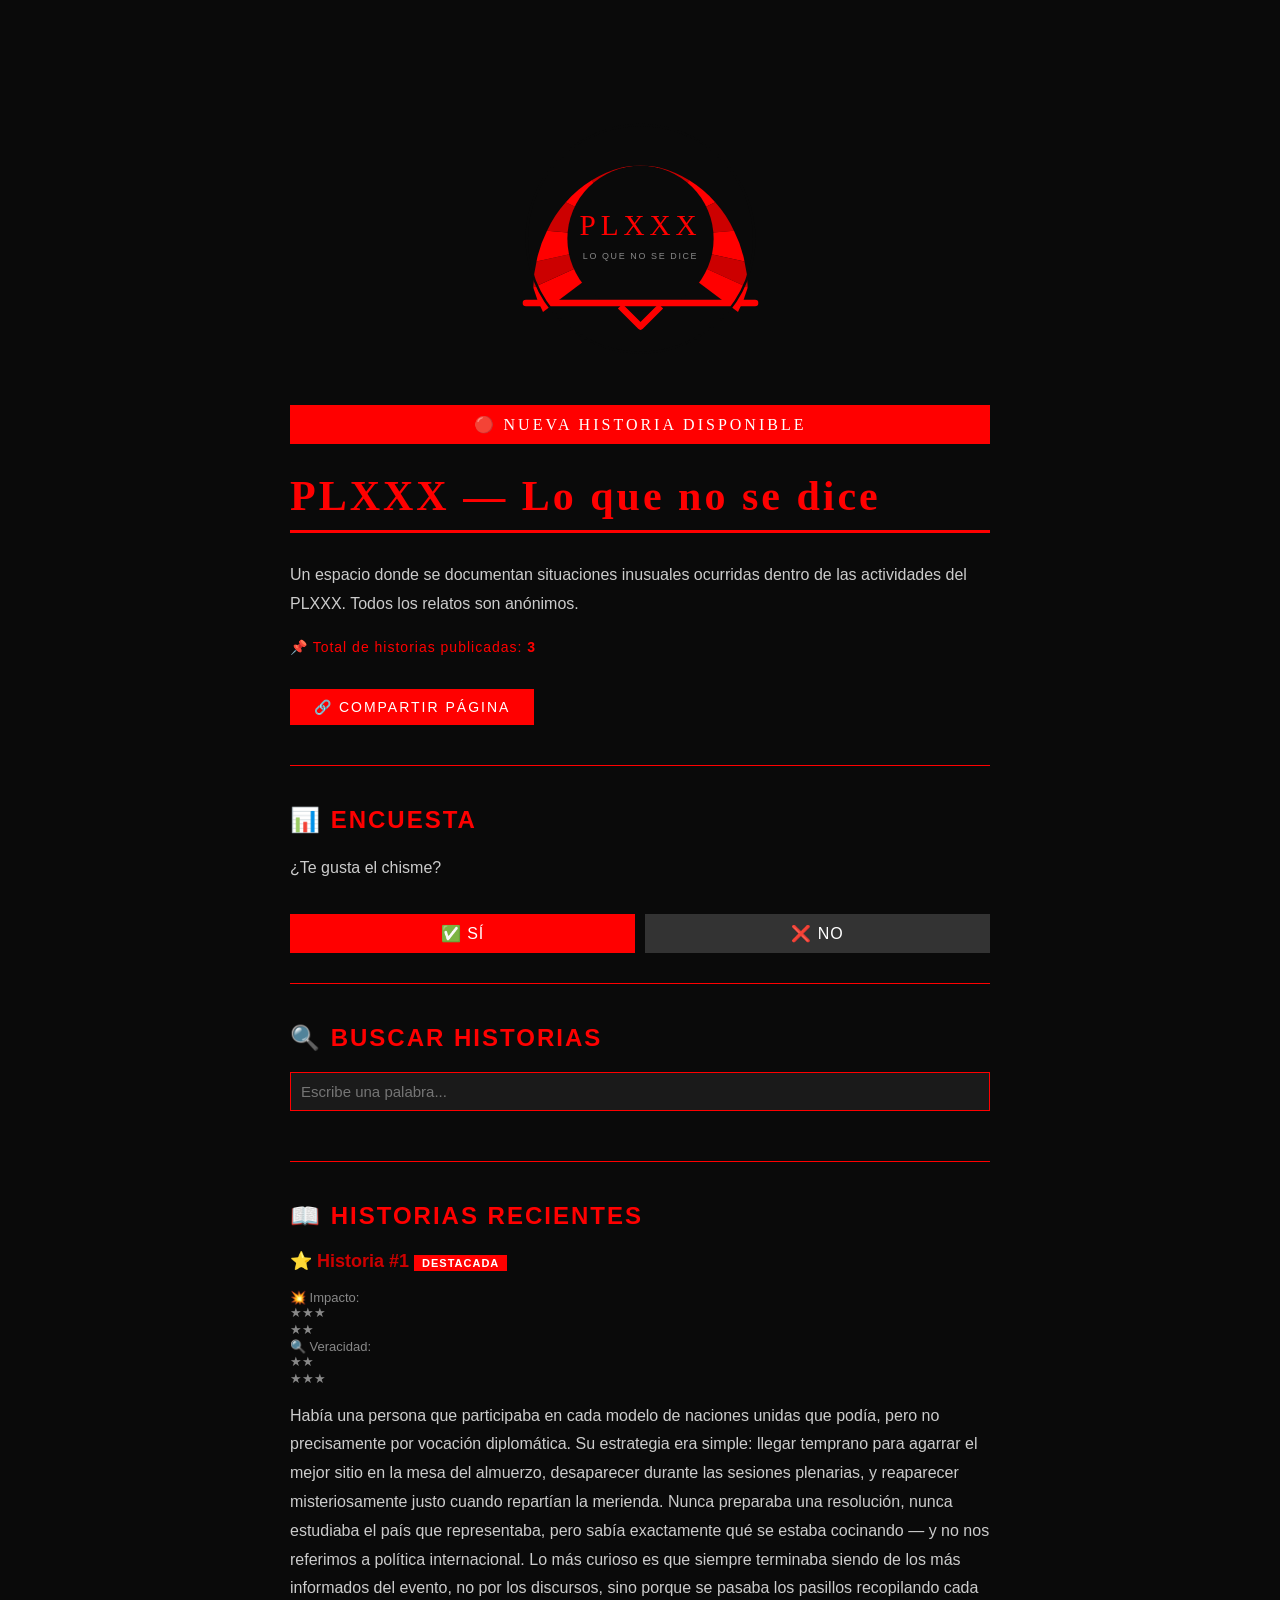
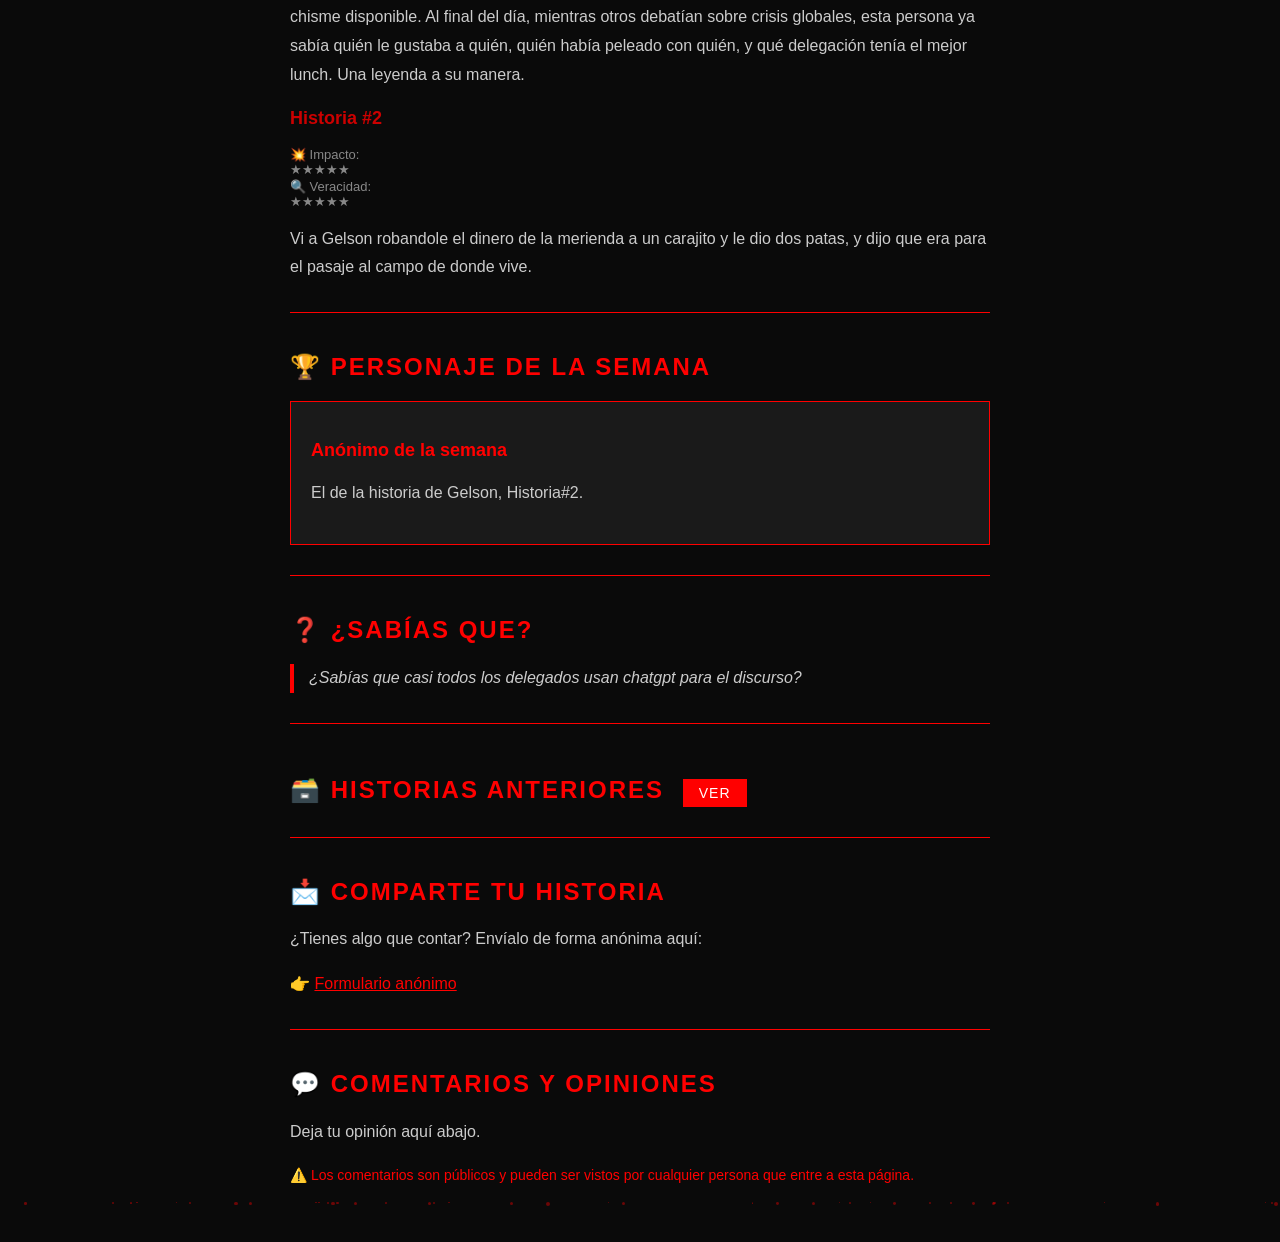
==== commit e8e022a4: "Update logo width in plerd.html Reduced logo width from 400px to 325px." ====
--- a/plerd.html
+++ b/plerd.html
@@ -73,7 +73,7 @@
   </head>
   <body>
 
-    <img src="logo-plxxx.svg" alt="Logo PLXXX" style="width:400px; display:block; margin: 20px auto;">
+    <img src="logo-plxxx.svg" alt="Logo PLXXX" style="width:325px; display:block; margin: 20px auto;">
 
     <!-- Banner -->
     <div style="background:#ff0000; color:#ffffff; text-align:center; padding:10px; font-family:Impact; letter-spacing:3px; font-size:16px; margin-bottom:10px;">
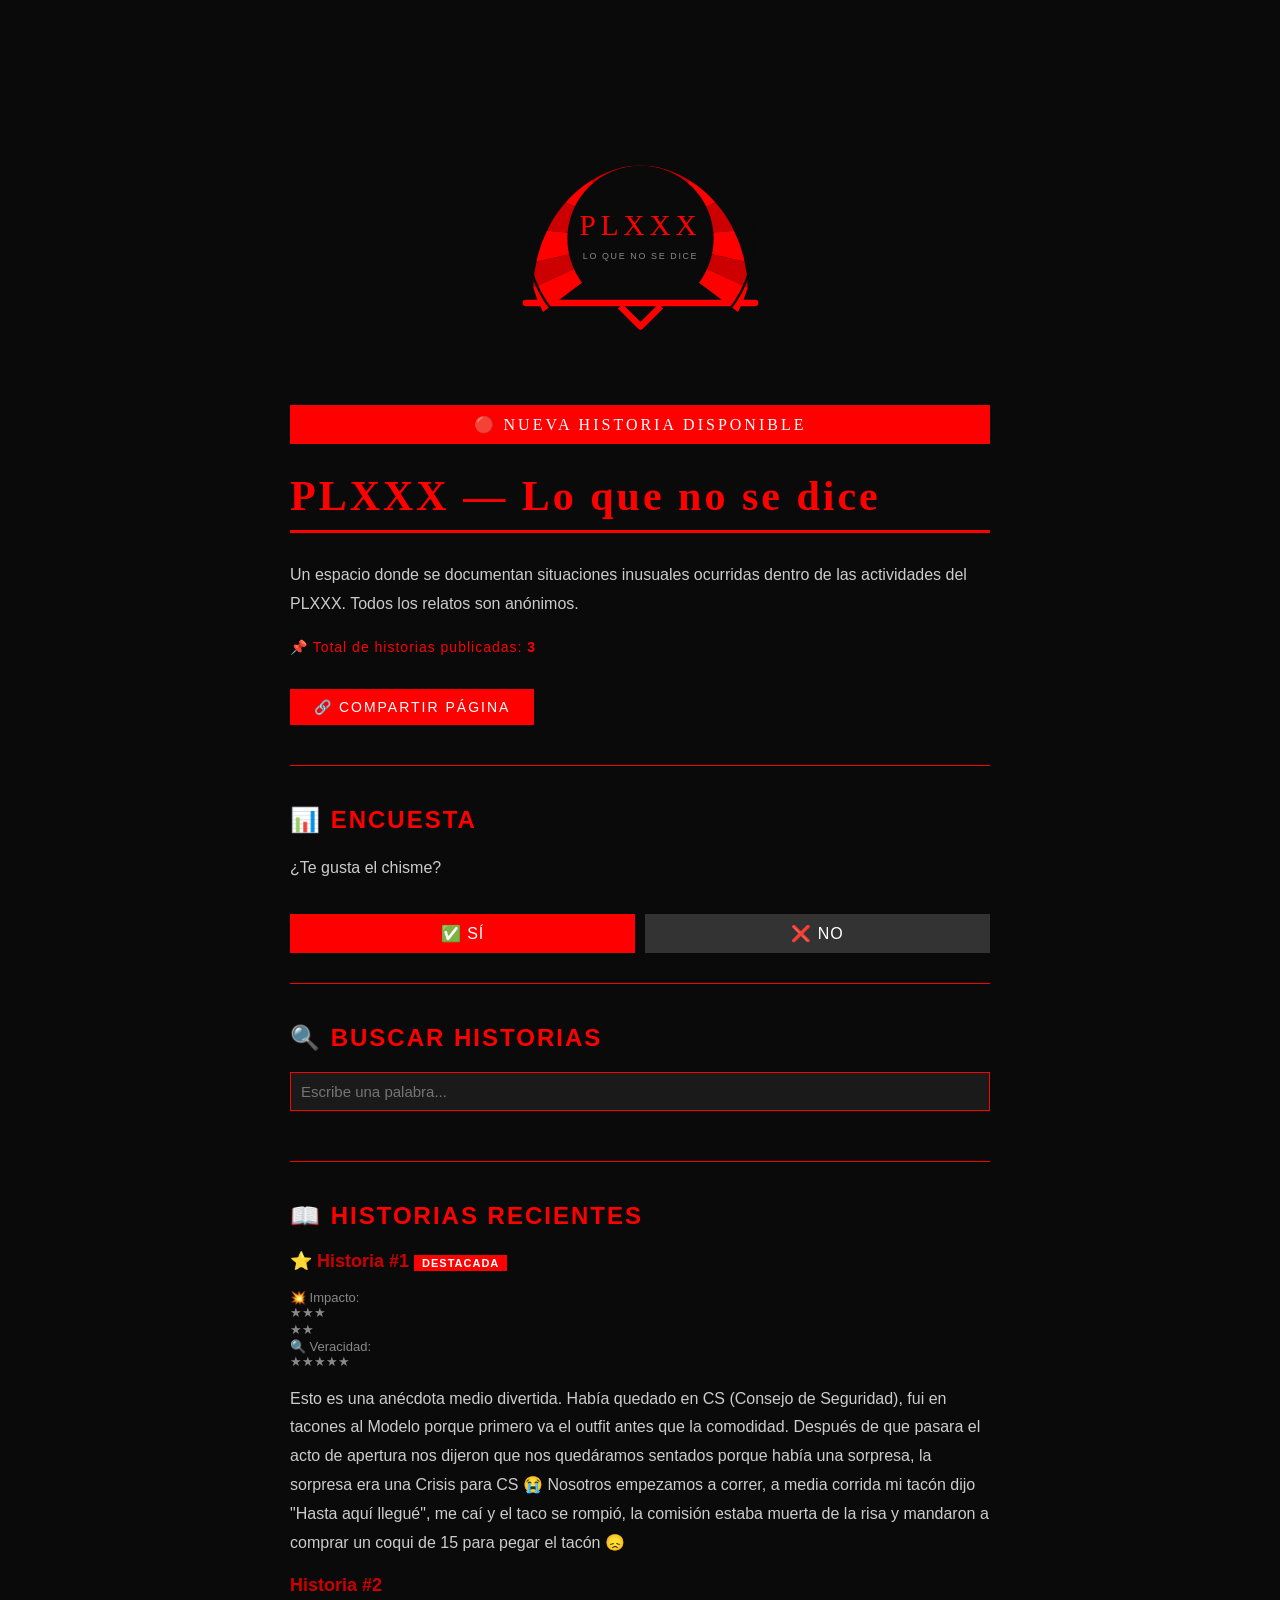
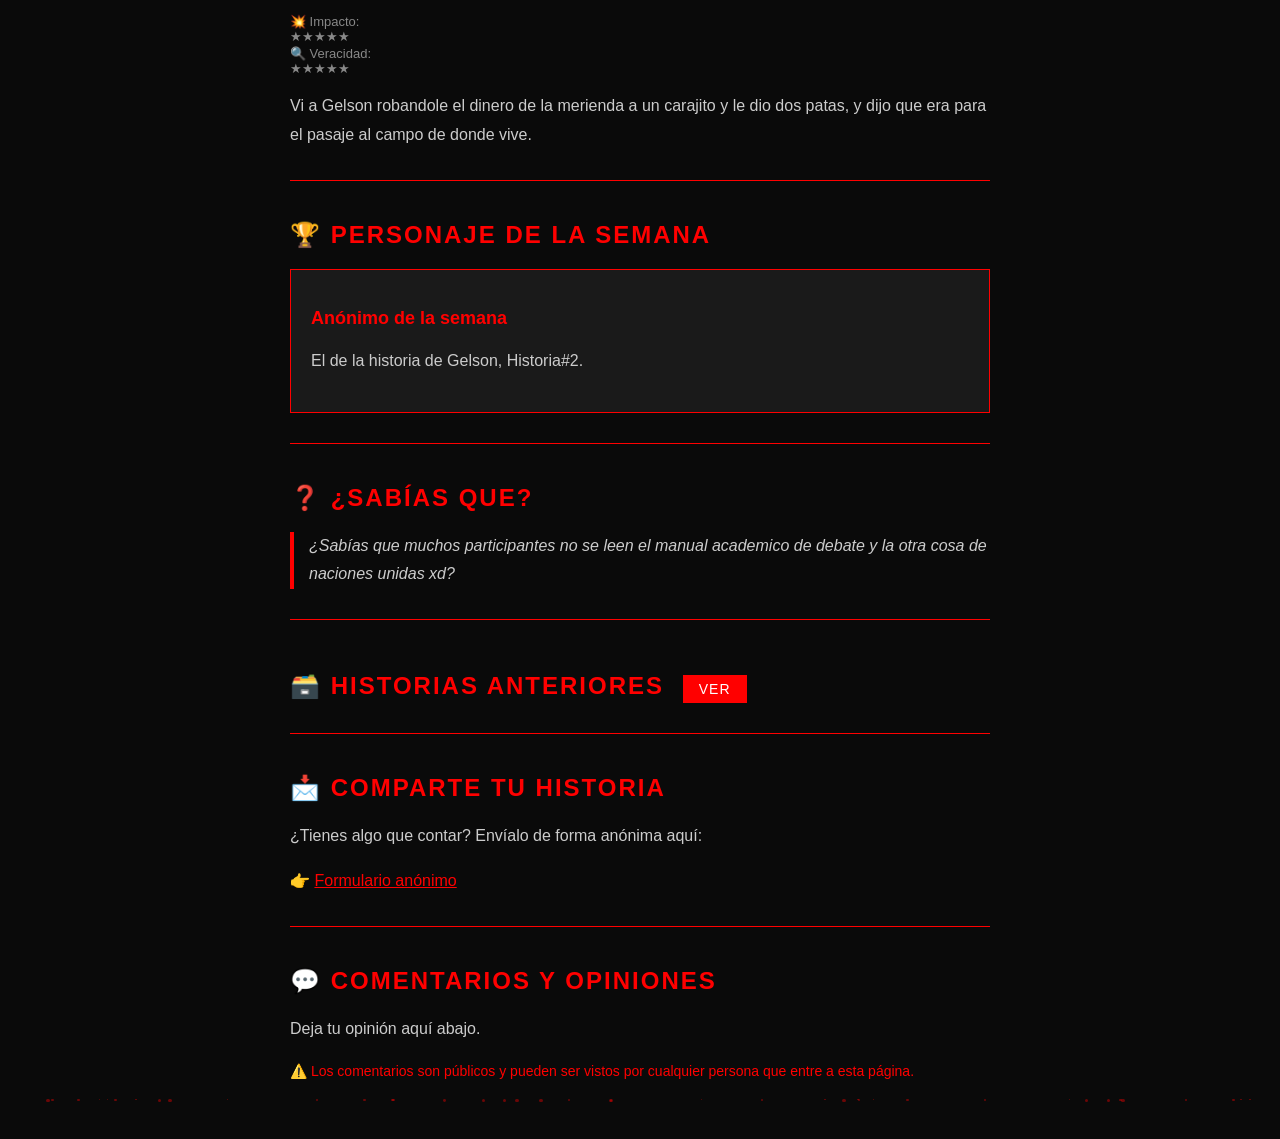
==== commit d093e953: "Update Historia #1 content and ratings" ====
--- a/plerd.html
+++ b/plerd.html
@@ -115,13 +115,13 @@
     <h2>📖 Historias recientes</h2>
 
     <div class="historia">
-      <h3>⭐ Historia #1 <span style="background:#ff0000; color:#fff; font-size:11px; padding:2px 8px; letter-spacing:1px;">DESTACADA</span></h3>
-      <div class="estrellas">
-        <span>💥 Impacto: <span class="llena">★★★</span><span class="vacia">★★</span></span>
-        <span>🔍 Veracidad: <span class="llena">★★</span><span class="vacia">★★★</span></span>
-      </div>
-      <p>Había una persona que participaba en cada modelo de naciones unidas que podía, pero no precisamente por vocación diplomática. Su estrategia era simple: llegar temprano para agarrar el mejor sitio en la mesa del almuerzo, desaparecer durante las sesiones plenarias, y reaparecer misteriosamente justo cuando repartían la merienda. Nunca preparaba una resolución, nunca estudiaba el país que representaba, pero sabía exactamente qué se estaba cocinando — y no nos referimos a política internacional. Lo más curioso es que siempre terminaba siendo de los más informados del evento, no por los discursos, sino porque se pasaba los pasillos recopilando cada chisme disponible. Al final del día, mientras otros debatían sobre crisis globales, esta persona ya sabía quién le gustaba a quién, quién había peleado con quién, y qué delegación tenía el mejor lunch. Una leyenda a su manera.</p>
-    </div>
+  <h3>⭐ Historia #1 <span style="background:#ff0000; color:#fff; font-size:11px; padding:2px 8px; letter-spacing:1px;">DESTACADA</span></h3>
+  <div class="estrellas">
+    <span>💥 Impacto: <span class="llena">★★★</span><span class="vacia">★★</span></span>
+    <span>🔍 Veracidad: <span class="llena">★★★★★</span></span>
+  </div>
+  <p>Esto es una anécdota medio divertida. Había quedado en CS (Consejo de Seguridad), fui en tacones al Modelo porque primero va el outfit antes que la comodidad. Después de que pasara el acto de apertura nos dijeron que nos quedáramos sentados porque había una sorpresa, la sorpresa era una Crisis para CS 😭 Nosotros empezamos a correr, a media corrida mi tacón dijo "Hasta aquí llegué", me caí y el taco se rompió, la comisión estaba muerta de la risa y mandaron a comprar un coqui de 15 para pegar el tacón 😞</p>
+</div>
 
     <div class="historia">
       <h3>Historia #2</h3>
